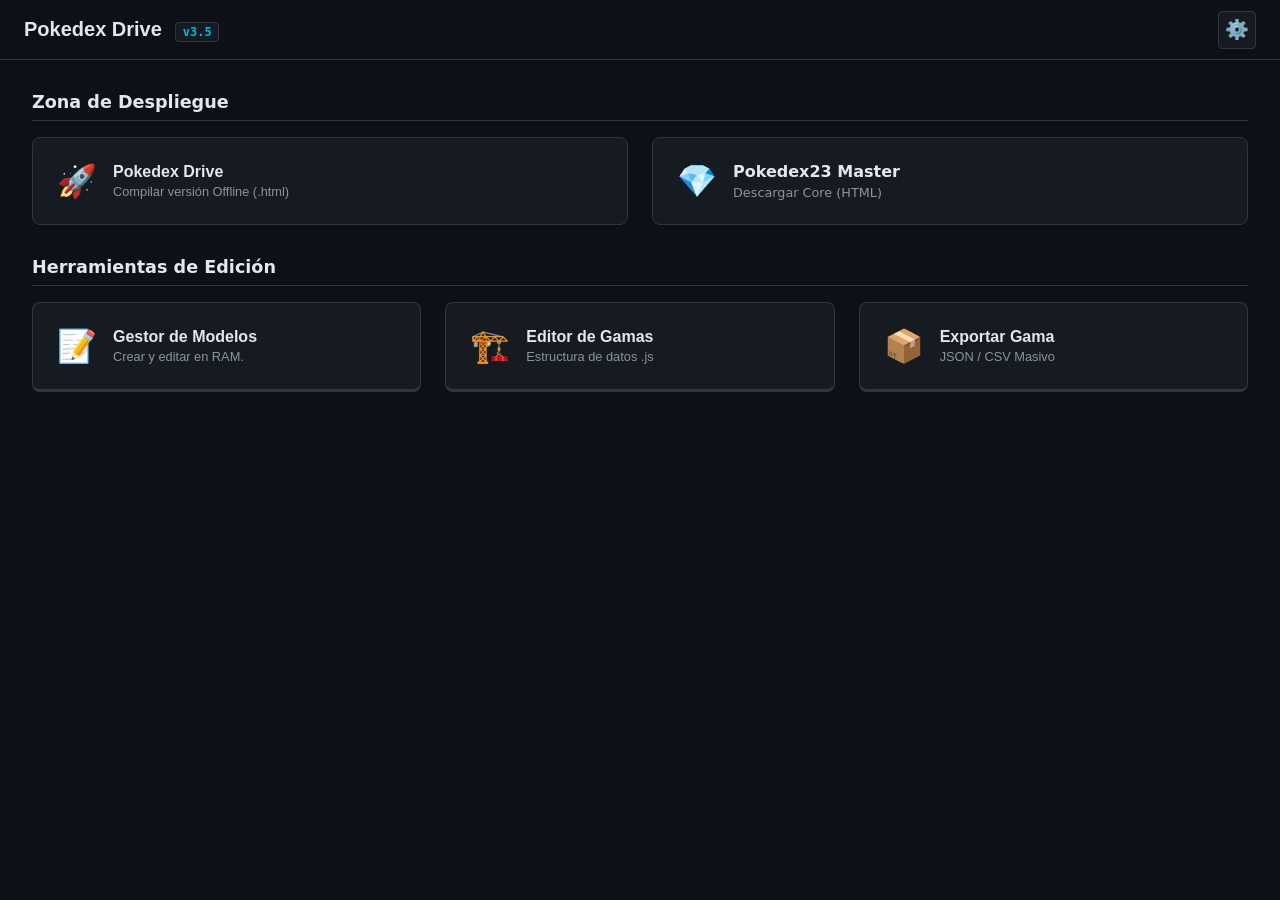
==== admin/index.html @ 0fa021dd "Actualizar index.html" ====
<!DOCTYPE html>
<html lang="es">
<head>
    <meta charset="UTF-8">
    <meta name="viewport" content="width=device-width, initial-scale=1.0">
    <title>Admin - Pokedex Drive</title>

    <link rel="stylesheet" href="admin.css">

    <!-- Bootloader Admin (Adaptado del Main App) -->
    <script>
        // Inicializar DB vacía
        window.APP_DB = { 
            products: [], 
            schemas: {}, 
            registerProduct: function(p) { this.products.push(p); }, 
            registerSchema: function(k, s) { this.schemas[k] = s; } 
        };

        // Carga de Datos (Ajustando ruta relativa ../)
        const basePath = '../'; 
        try {
            const xhr = new XMLHttpRequest();
            xhr.open('GET', basePath + 'db/manifest.json', false); // Síncrono para asegurar carga
            xhr.send(null);
            
            if (xhr.status === 200) {
                const manifest = JSON.parse(xhr.responseText);
                
                // Cargar esquemas (JS scripts)
                manifest.schemas.forEach(path => { 
                    document.write('<script src="' + basePath + path + '"><\/script>'); 
                });

                // Cargar Gamas Bulk (JSON)
                manifest.bulk_gamas.forEach(jsonPath => { 
                    const x = new XMLHttpRequest(); 
                    x.open('GET', basePath + jsonPath, false); 
                    x.send(null); 
                    if (x.status === 200) JSON.parse(x.responseText).forEach(pr => window.APP_DB.registerProduct(pr)); 
                });

                // Cargar Productos Individuales
                Object.values(manifest.products).forEach(productList => { 
                    productList.forEach(jsonPath => { 
                        const x = new XMLHttpRequest(); 
                        x.open('GET', basePath + jsonPath, false); 
                        x.send(null); 
                        if (x.status === 200) window.APP_DB.registerProduct(JSON.parse(x.responseText)); 
                    });
                });
            } else {
                console.warn("Manifest no encontrado. Iniciando en modo vacío.");
            }
        } catch (e) {
            console.error("Error en Bootloader Admin:", e);
        }
    </script>
    <script src="admin.js" defer></script>
</head>

<body>
    <header class="admin-header">
        <div class="header-content">
            <div class="header-left">
                <button id="home-btn" class="app-title-btn">
                    <h1 class="app-title">Pokedex Drive <span class="app-version">v3.5</span></h1>
                </button>
            </div>
            
            <div class="header-right">
                <!-- NUEVOS CONTROLES DIVIDIDOS (Solo visibles en editores) -->
                <div id="editor-controls" style="display: none; gap: 0.5rem; margin-right: 1rem; border-right: 1px solid var(--color-border); padding-right: 1rem;">
                    <button id="btn-save-memory" class="header-icon-btn action-btn-green" title="Guardar en Memoria (RAM)">💾</button>
                    <button id="btn-export-file" class="header-icon-btn action-btn-blue" title="Descargar Archivo JSON">⬇️</button>
                </div>

                <div class="settings-wrapper">
                    <button id="settings-btn" class="header-icon-btn" title="Menú">⚙️</button>
                    <div id="settings-menu" class="settings-dropdown" style="display: none;">
                        <button id="library-menu-toggle" class="settings-dropdown-btn">📚 Biblioteca</button>
                        <button id="theme-btn" class="settings-dropdown-btn">🎨 Tema Random</button>
                        <button id="info-btn" class="settings-dropdown-btn">ℹ️ Info</button>
                        <a href="../index.html" class="settings-dropdown-btn">📖 Ir a Pokedex</a>
                    </div>
                </div>
            </div>
        </div>
    </header>

    <main class="admin-content-area">
        <!-- PANEL GENERAL -->
        <div id="panel-general" class="content-panel active">
            
            <!-- ZONA SUPERIOR: DESPLIEGUE -->
            <div class="deployment-zone">
                <h2 class="futuristic-title">Zona de Despliegue</h2>
                <div class="deployment-grid">
                    <!-- Botón Pokedex Drive (Metaconstructor) -->
                    <button id="drive-builder-trigger" class="nav-card special-card drive-card">
                        <span class="nav-card-icon">🚀</span>
                        <div class="nav-card-text">
                            <h3>Pokedex Drive</h3>
                            <p>Compilar versión Offline (.html)</p>
                        </div>
                    </button>

                    <!-- Botón Descarga Master (Enlace directo) -->
                    <a href="pokedex23_master.html" download class="nav-card special-card master-card text-decoration-none">
                        <span class="nav-card-icon">💎</span>
                        <div class="nav-card-text">
                            <h3>Pokedex23 Master</h3>
                            <p>Descargar Core (HTML)</p>
                        </div>
                    </a>
                </div>
            </div>

            <!-- ZONA INFERIOR: HERRAMIENTAS -->
            <div class="tools-zone" style="margin-top: 2rem;">
                <h2 class="futuristic-title">Herramientas de Edición</h2>
                <div class="nav-card-grid">
                    <button class="nav-card" data-panel="model-hub">
                        <span class="nav-card-icon">📝</span>
                        <div class="nav-card-text">
                            <h3>Gestor de Modelos</h3>
                            <p>Crear y editar en RAM.</p>
                        </div>
                    </button>
                    <button class="nav-card" data-panel="schema-hub">
                        <span class="nav-card-icon">🏗️</span>
                        <div class="nav-card-text">
                            <h3>Editor de Gamas</h3>
                            <p>Estructura de datos .js</p>
                        </div>
                    </button>
                    <button class="nav-card" data-panel="export-gama">
                        <span class="nav-card-icon">📦</span>
                        <div class="nav-card-text">
                            <h3>Exportar Gama</h3>
                            <p>JSON / CSV Masivo</p>
                        </div>
                    </button>
                </div>
            </div>
        </div>

        <!-- PANEL: MODEL HUB (Buscador) -->
        <div id="panel-model-hub" class="content-panel">
            <div class="futuristic-card center-limit">
                <h2 class="futuristic-title">1. Editar Modelo Existente</h2>
                <input type="text" id="search-model" placeholder="Buscar modelo..." class="futuristic-input w-full">
                <div id="model-results-list" class="futuristic-list full-list-visible short-list"></div>
                
                <h2 class="futuristic-title" style="margin-top:2rem;">2. Crear Nuevo (En Memoria)</h2>
                <div class="control-group-box">
                    <div class="mb-4">
                        <label class="futuristic-label">Gama:</label>
                        <select id="create-model-schema-select" class="futuristic-select w-full"><option value="">--</option></select>
                    </div>
                    <div class="mb-4">
                        <label class="futuristic-label">ID Modelo:</label>
                        <input type="text" id="create-model-id" class="futuristic-input w-full">
                    </div>
                    <button id="create-model-btn" class="futuristic-button w-full">Crear en RAM</button>
                </div>
            </div>
        </div>
        
        <!-- PANEL: SCHEMA HUB -->
        <div id="panel-schema-hub" class="content-panel">
            <div class="futuristic-card center-limit">
                <h2 class="futuristic-title">Gamas Disponibles</h2>
                <div id="schema-results-list" class="futuristic-list full-list-visible short-list"></div>
                
                <h2 class="futuristic-title" style="margin-top:2rem;">Nueva Gama</h2>
                <div class="control-group-box">
                    <label class="futuristic-label">Clave (ej: smartphone):</label>
                    <input type="text" id="new-schema-key" class="futuristic-input w-full">
                    <button id="create-schema-btn" class="futuristic-button w-full mt-2">Crear Estructura</button>
                </div>
            </div>
        </div>
        
        <!-- EDITOR DE MODELO (Fullscreen) -->
        <div id="panel-edit-model" class="content-panel">
            <div class="editor-card">
                <div class="editor-header">
                    <h2 id="product-title" class="spec-title">Editor</h2>
                </div>
                <form id="editor-form" class="editor-form-fields">
                    <div class="editor-key-fields">
                        <div class="control-group">
                            <label class="futuristic-label">Model ID (Solo lectura):</label>
                            <input type="text" id="edit-model-id" class="futuristic-input w-full" readonly>
                        </div>
                        <div class="control-group">
                            <label class="futuristic-label">Gama:</label>
                            <input type="text" id="edit-schema-key-display" class="futuristic-input w-full" readonly disabled>
                        </div>
                    </div>
                    <p id="editor-placeholder" class="text-gray-400">Cargando campos...</p>
                    <!-- Aquí se inyectan los inputs dinámicamente -->
                </form>
            </div>
        </div>
        
        <!-- EDITOR DE ESQUEMA (Fullscreen) -->
        <div id="panel-edit-schema" class="content-panel">
            <div class="editor-card">
                <h2 id="schema-title" class="spec-title">Editor de Estructura</h2>
                <div id="schema-editor-form" class="editor-form-fields">
                    <div class="editor-key-fields">
                        <div class="control-group">
                            <label class="futuristic-label">Key:</label>
                            <input type="text" id="edit-schema-key" class="futuristic-input w-full" readonly disabled>
                        </div>
                    </div>
                </div>
                <button id="add-group-btn" class="futuristic-button schema-add-group-btn">+ Nuevo Grupo</button>
            </div>
        </div>
        
        <!-- PANEL: EXPORTACIÓN -->
        <div id="panel-export-gama" class="content-panel">
            <div class="futuristic-card center-limit">
                <h2 class="futuristic-title">Exportación Masiva</h2>
                <div class="gama-export-controls">
                    <div class="control-group flex-grow" style="width:100%;margin-bottom:1rem;">
                        <label class="futuristic-label">Seleccionar Gama:</label>
                        <select id="gama-export-select" class="futuristic-select w-full"><option value="">--</option></select>
                    </div>
                    <div class="export-buttons-container">
                        <button id="export-gama-json-btn" class="futuristic-button">⬇ JSON Completo</button>
                        <button id="export-gama-csv-btn" class="futuristic-button csv-button">📊 CSV Excel</button>
                    </div>
                </div>
                <div id="gama-export-list" class="gama-export-list"></div>
            </div>
        </div>
    </main>

    <!-- MODALES -->

    <!-- Modal Biblioteca -->
    <div id="library-modal" class="modal-container" style="display: none;">
        <div class="info-modal-content futuristic-card library-modal-content">
            <div class="modal-header">
                <h2 class="futuristic-title" style="margin:0;">Biblioteca Virtual (RAM)</h2>
                <button id="library-close-btn" class="modal-close-btn">&times;</button>
            </div>
            <div class="modal-body">
                <div style="margin-bottom: 2rem;">
                    <h3 class="library-section-title">Gamas en Memoria</h3>
                    <p class="library-desc">Datos cargados actualmente. Útil para depurar.</p>
                    <div id="library-gama-list" class="library-list"></div>
                </div>
                <div>
                    <h3 class="library-section-title">Importar CSV</h3>
                    <div class="upload-area">
                        <textarea id="csv-text-input" class="futuristic-textarea-mini" placeholder="Pegar contenido CSV aquí..." rows="1"></textarea>
                        <button id="csv-text-btn" class="upload-btn-label">Procesar Texto</button>
                    </div>
                    <span id="upload-status-text" class="upload-status-text">Formato Admin (;)</span>
                </div>
            </div>
        </div>
    </div>

    <!-- Modal Info -->
    <div id="modal-overlay" class="modal-overlay" style="display: none;"></div>
    <div id="info-modal" class="modal-container" style="display: none;">
        <div class="info-modal-content futuristic-card">
            <div class="modal-header">
                <h2 class="futuristic-title" style="margin:0;">Info</h2>
                <button id="close-info-modal-btn" class="modal-close-btn">✕</button>
            </div>
            <div class="modal-body">
                <pre>
Pokedex Drive Admin v3.5
------------------------
- Nuevo Motor "Drive" integrado.
- Edición directa sobre RAM.
- Generación de archivos JSON individuales.
- Exportación masiva CSV/JSON.
                </pre>
            </div>
        </div>
    </div>

    <!-- Modal Pokedex Drive (Compilador) -->
    <div id="drive-modal" class="modal-container" style="display: none; z-index: 210;">
        <div class="info-modal-content futuristic-card drive-modal-content">
            <div class="modal-header">
                <h2 class="futuristic-title" style="margin:0;">Compilador Pokedex Drive</h2>
                <button id="drive-close-btn" class="modal-close-btn" style="display: none;">&times;</button>
            </div>
            <div class="modal-body drive-body">
                <div class="drive-progress-container">
                    <div class="drive-progress-bar">
                        <div id="drive-progress-fill" class="drive-progress-fill" style="width: 0%;"></div>
                    </div>
                    <span id="drive-percent-text" class="drive-percent">0%</span>
                </div>
                <div id="drive-log-console" class="drive-console"></div>
                <div id="drive-action-area" class="drive-actions" style="display: none;">
                    <p class="success-message">¡Compilación completada!</p>
                    <button id="drive-download-final-btn" class="futuristic-button w-full">Descargar HTML Offline</button>
                </div>
            </div>
        </div>
    </div>

</body>
</html>
---- admin/admin.css ----
/* ==============================================
   Admin Panel Styles v3.5 (Drive Edition)
   ============================================== */

:root {
    --color-bg-dark: #0D1117;
    --color-bg-medium: #161B22;
    --color-border: #30363d;
    --color-border-light: #484f58;
    --color-text-primary: #e2e8f0;
    --color-text-secondary: #8b949e;
    --color-text-dim: #6b7280;
    
    --color-cyan-accent: #06b6d4;
    --color-cyan-glow: rgba(6, 182, 212, 0.25);
    --color-green-accent: #10b981;
    --color-green-glow: rgba(16, 185, 129, 0.25);
    --color-red-accent: #f43f5e;
    --color-purple-accent: #8b5cf6;
    
    --font-sans: 'Inter', system-ui, sans-serif;
    --font-mono: 'ui-monospace', monospace;
    --header-height: 60px;
}

html.light-mode {
    --color-bg-dark: #ffffff;
    --color-bg-medium: #f8f9fa;
    --color-border: #dee2e6;
    --color-text-primary: #212529;
    --color-text-secondary: #495057;
    --color-cyan-accent: #0c8599;
}

body {
    background-color: var(--color-bg-dark);
    color: var(--color-text-secondary);
    font-family: var(--font-sans);
    margin: 0;
    padding-top: var(--header-height);
    transition: background-color 0.3s ease;
}

/* HEADER & NAVIGATION */
.admin-header { position: fixed; top: 0; left: 0; width: 100%; height: var(--header-height); background-color: var(--color-bg-dark); border-bottom: 1px solid var(--color-border); z-index: 100; display: flex; align-items: center; padding: 0 1.5rem; box-sizing: border-box; }
.header-content { width: 100%; max-width: 1400px; margin: 0 auto; display: flex; justify-content: space-between; align-items: center; }
.app-title-btn { background: none; border: none; padding: 0; cursor: pointer; display: flex; align-items: center; }
.app-title { font-size: 1.25rem; font-weight: 700; color: var(--color-text-primary); margin: 0; }
.app-version { font-size: 0.75rem; padding: 0.1rem 0.4rem; color: var(--color-cyan-accent); background: var(--color-bg-medium); border: 1px solid var(--color-border); border-radius: 4px; margin-left: 0.5rem; font-family: var(--font-mono); }
.header-right { display: flex; align-items: center; gap: 1rem; }

/* HEADER BUTTONS */
.header-icon-btn { background: var(--color-bg-medium); border: 1px solid var(--color-border); color: var(--color-text-secondary); border-radius: 4px; width: 38px; height: 38px; display: flex; align-items: center; justify-content: center; cursor: pointer; font-size: 1.2rem; transition: all 0.2s ease; }
.header-icon-btn:hover { border-color: var(--color-cyan-accent); color: var(--color-cyan-accent); box-shadow: 0 0 10px var(--color-cyan-glow); }

.action-btn-green { color: var(--color-green-accent); border-color: rgba(16, 185, 129, 0.3); }
.action-btn-green:hover { background-color: rgba(16, 185, 129, 0.1); border-color: var(--color-green-accent); box-shadow: 0 0 10px var(--color-green-glow); }

.action-btn-blue { color: var(--color-cyan-accent); border-color: rgba(6, 182, 212, 0.3); }
.action-btn-blue:hover { background-color: rgba(6, 182, 212, 0.1); border-color: var(--color-cyan-accent); box-shadow: 0 0 10px var(--color-cyan-glow); }

/* SETTINGS MENU */
.settings-wrapper { position: relative; }
.settings-dropdown { position: absolute; top: calc(100% + 0.75rem); right: 0; width: 200px; background-color: var(--color-bg-medium); border: 1px solid var(--color-border-light); border-radius: 0.5rem; box-shadow: 0 10px 30px rgba(0,0,0,0.5); padding: 0.5rem; z-index: 200; display: none; }
.settings-dropdown-btn { display: flex; align-items: center; gap: 0.5rem; width: 100%; padding: 0.6rem 0.8rem; background: var(--color-bg-dark); border: 1px solid var(--color-border); border-radius: 4px; color: var(--color-text-secondary); font-size: 0.85rem; font-weight: 600; text-decoration: none; text-align: left; cursor: pointer; margin-bottom: 0.25rem; transition: all 0.2s; }
.settings-dropdown-btn:hover { border-color: var(--color-cyan-accent); color: var(--color-cyan-accent); }

/* LAYOUT & PANELS */
.admin-content-area { padding: 2rem; max-width: 1400px; margin: 0 auto; }
.content-panel { display: none; }
.content-panel.active { display: block; animation: fadeIn 0.3s ease; }
@keyframes fadeIn { from { opacity: 0; transform: translateY(10px); } to { opacity: 1; transform: translateY(0); } }

/* DEPLOYMENT ZONE (New) */
.deployment-grid { display: grid; grid-template-columns: repeat(auto-fit, minmax(300px, 1fr)); gap: 1.5rem; margin-bottom: 1rem; }
.drive-card { border-color: var(--color-green-accent); background: linear-gradient(to bottom right, var(--color-bg-medium), rgba(16, 185, 129, 0.05)); }
.drive-card:hover { box-shadow: 0 0 20px rgba(16, 185, 129, 0.15); transform: translateY(-4px); }
.master-card { border-color: var(--color-purple-accent); background: linear-gradient(to bottom right, var(--color-bg-medium), rgba(139, 92, 246, 0.05)); }
.master-card:hover { box-shadow: 0 0 20px rgba(139, 92, 246, 0.15); transform: translateY(-4px); }
.text-decoration-none { text-decoration: none; }

.nav-card-grid { display: grid; grid-template-columns: repeat(auto-fit, minmax(250px, 1fr)); gap: 1.5rem; }
.nav-card { background: var(--color-bg-medium); border: 1px solid var(--color-border); border-bottom: 3px solid var(--color-border); border-radius: 0.5rem; padding: 1.5rem; text-align: left; cursor: pointer; transition: all 0.2s; display: flex; align-items: center; gap: 1rem; }
.nav-card:hover { transform: translateY(-4px); border-color: var(--color-cyan-accent); box-shadow: 0 10px 20px rgba(0,0,0,0.2); }
.nav-card-icon { font-size: 2rem; }
.nav-card-text h3 { margin: 0 0 0.2rem 0; color: var(--color-text-primary); font-size: 1rem; }
.nav-card-text p { margin: 0; color: var(--color-text-secondary); font-size: 0.8rem; }
.nav-card.special-card { border-bottom-width: 1px; }

/* FUTURISTIC UI ELEMENTS */
.futuristic-card { background: var(--color-bg-medium); border: 1px solid var(--color-border); border-left: 3px solid var(--color-cyan-accent); border-radius: 0.5rem; padding: 1.5rem; box-shadow: 0 4px 12px rgba(0,0,0,0.2); }
.center-limit { max-width: 800px; margin: 0 auto; }
.futuristic-title { font-size: 1.1rem; font-weight: 700; color: var(--color-text-primary); margin: 0 0 1rem 0; padding-bottom: 0.5rem; border-bottom: 1px solid var(--color-border); }
.futuristic-input, .futuristic-select, .futuristic-textarea { background: var(--color-bg-dark); border: 1px solid var(--color-border); color: var(--color-text-primary); border-radius: 4px; padding: 0.7rem; font-family: var(--font-mono); font-size: 0.85rem; box-sizing: border-box; width: 100%; transition: all 0.2s; }
.futuristic-input:focus, .futuristic-select:focus { outline: none; border-color: var(--color-cyan-accent); box-shadow: 0 0 0 3px var(--color-cyan-glow); }
.futuristic-button { background: var(--color-cyan-accent); color: #fff; border: 1px solid var(--color-cyan-accent); border-radius: 4px; font-weight: 600; font-size: 0.85rem; padding: 0.6rem 1.2rem; cursor: pointer; transition: all 0.2s; }
.futuristic-button:hover { background: #0891b2; box-shadow: 0 0 15px var(--color-cyan-glow); }
.futuristic-label { display: block; margin-bottom: 0.4rem; color: var(--color-text-secondary); font-size: 0.8rem; font-weight: 600; }

.mt-2 { margin-top: 0.5rem; } .mb-4 { margin-bottom: 1rem; } .mt-4 { margin-top: 1.5rem; } .w-full { width: 100%; }

/* LISTS & EDITOR */
.futuristic-list { background: var(--color-bg-dark); border: 1px solid var(--color-border); border-radius: 4px; }
.full-list-visible { max-height: 300px; overflow-y: auto; }
.list-item { padding: 0.75rem; border-bottom: 1px dashed var(--color-border); cursor: pointer; font-family: var(--font-mono); font-size: 0.85rem; display: flex; justify-content: space-between; }
.list-item:hover { background: var(--color-border); color: var(--color-cyan-accent); }

body.fullscreen-editor-active .admin-content-area { padding: 0; max-width: none; }
body.fullscreen-editor-active .content-panel.active { height: calc(100vh - var(--header-height)); }
body.fullscreen-editor-active .editor-card { height: 100%; border: none; border-radius: 0; display: flex; flex-direction: column; padding: 1rem 2rem; box-sizing: border-box; }
.editor-header { margin-bottom: 1rem; flex-shrink: 0; }
.editor-form-fields { flex-grow: 1; overflow-y: auto; padding-right: 0.5rem; }
.editor-key-fields { display: flex; gap: 1rem; padding: 1rem; background: var(--color-bg-dark); border: 1px solid var(--color-border); border-radius: 4px; margin-bottom: 1.5rem; }
.control-group { flex: 1; }
.form-group-title { background: var(--color-border); color: var(--color-text-primary); padding: 0.5rem 1rem; border-radius: 4px; margin: 1.5rem 0 1rem 0; font-size: 0.9rem; font-family: var(--font-mono); }
.form-row { margin-bottom: 1rem; }

/* MODALS */
.modal-overlay { position: fixed; top: 0; left: 0; width: 100%; height: 100%; background: rgba(0,0,0,0.8); z-index: 200; }
.modal-container { position: fixed; top: 50%; left: 50%; transform: translate(-50%, -50%); z-index: 201; width: 90%; max-width: 600px; }
.info-modal-content { background: var(--color-bg-medium); border-radius: 0.5rem; overflow: hidden; }
.modal-header { display: flex; justify-content: space-between; align-items: center; padding: 1rem; border-bottom: 1px solid var(--color-border); }
.modal-body { padding: 1.5rem; max-height: 60vh; overflow-y: auto; }
.library-list { display: flex; flex-direction: column; background-color: var(--color-bg-dark); border: 1px solid var(--color-border-light); border-radius: 4px; max-height: 250px; overflow-y: auto; }
.gama-toggle-item { padding: 0.6rem 0.8rem; border-bottom: 1px dashed var(--color-border); display: flex; justify-content: space-between; align-items: center; }

/* IMPORT UI */
.upload-area { display: flex; align-items: center; gap: 0.5rem; background-color: var(--color-bg-dark); border: 2px dashed var(--color-border); border-radius: 4px; padding: 0.5rem; }
.upload-btn-label { background: var(--color-bg-medium); border: 1px solid var(--color-border-light); color: var(--color-text-primary); padding: 0.4rem 0.8rem; border-radius: 4px; cursor: pointer; font-size: 0.8rem; }
.futuristic-textarea-mini { height: 32px; resize: none; background: var(--color-bg-medium); border: 1px solid var(--color-border); color: white; border-radius: 4px; flex-grow: 1; padding: 0.4rem; }
.upload-status-text { font-size: 0.8rem; color: var(--color-text-dim); font-family: var(--font-mono); margin-left: auto; }

/* DRIVE PROGRESS */
.drive-progress-container { display: flex; align-items: center; gap: 1rem; }
.drive-progress-bar { flex-grow: 1; height: 12px; background-color: var(--color-bg-dark); border: 1px solid var(--color-border); border-radius: 6px; overflow: hidden; }
.drive-progress-fill { height: 100%; background-color: var(--color-green-accent); width: 0%; transition: width 0.3s ease-out; }
.drive-console { background-color: #000; border: 1px solid var(--color-border); border-radius: 4px; padding: 0.8rem; height: 150px; overflow-y: auto; font-family: var(--font-mono); font-size: 0.75rem; color: var(--color-text-dim); }
.log-line.active { color: var(--color-text-primary); border-left: 2px solid var(--color-cyan-accent); padding-left: 0.5rem; }
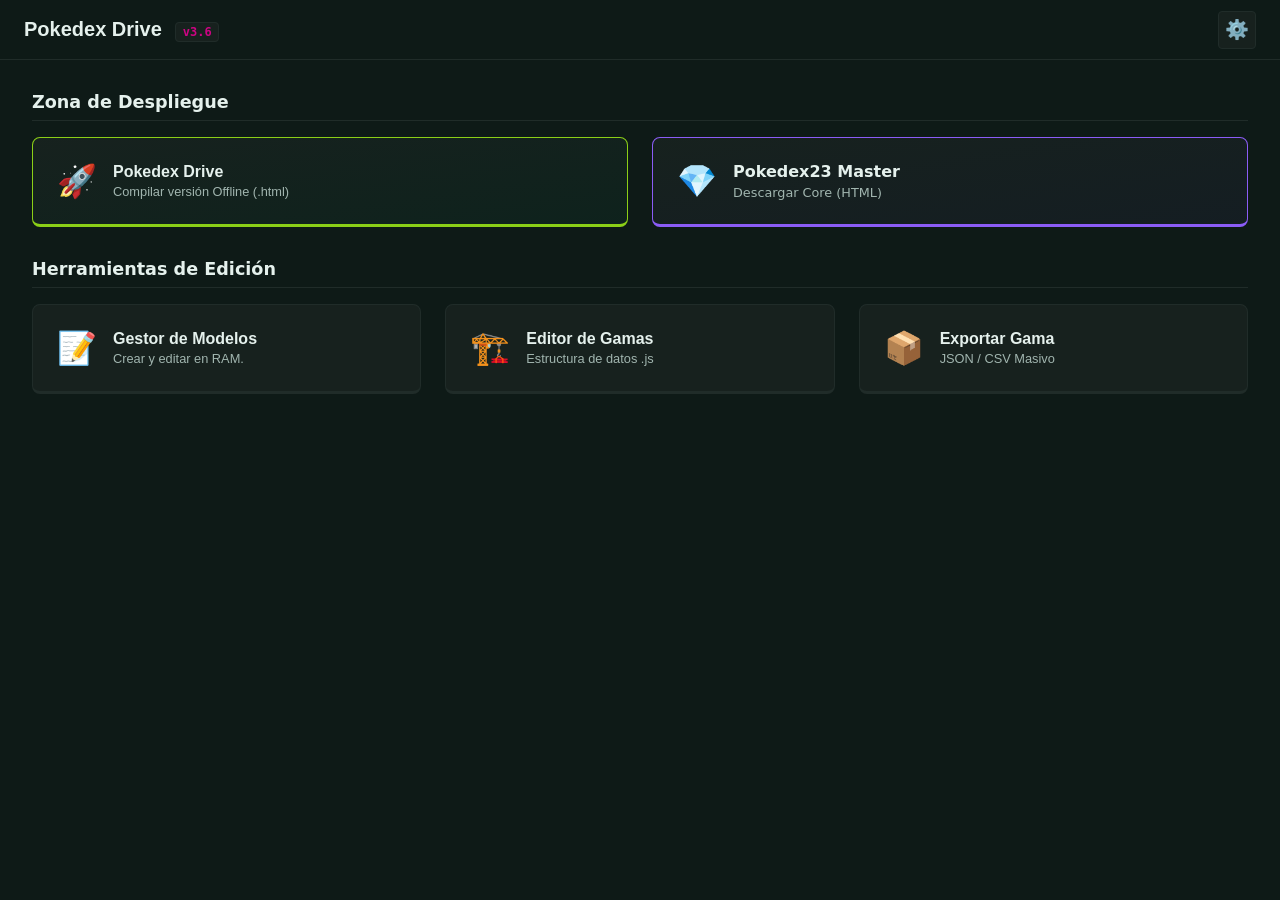
==== commit 70732475: "Actualizar index.html" ====
--- a/admin/index.html
+++ b/admin/index.html
@@ -7,54 +7,34 @@
 
     <link rel="stylesheet" href="admin.css">
 
-    <!-- Bootloader Admin (Adaptado del Main App) -->
+    <!-- Bootloader Admin -->
     <script>
-        // Inicializar DB vacía
         window.APP_DB = { 
             products: [], 
             schemas: {}, 
             registerProduct: function(p) { this.products.push(p); }, 
             registerSchema: function(k, s) { this.schemas[k] = s; } 
         };
-
-        // Carga de Datos (Ajustando ruta relativa ../)
         const basePath = '../'; 
         try {
             const xhr = new XMLHttpRequest();
-            xhr.open('GET', basePath + 'db/manifest.json', false); // Síncrono para asegurar carga
+            xhr.open('GET', basePath + 'db/manifest.json', false);
             xhr.send(null);
-            
             if (xhr.status === 200) {
                 const manifest = JSON.parse(xhr.responseText);
-                
-                // Cargar esquemas (JS scripts)
-                manifest.schemas.forEach(path => { 
-                    document.write('<script src="' + basePath + path + '"><\/script>'); 
-                });
-
-                // Cargar Gamas Bulk (JSON)
+                manifest.schemas.forEach(path => { document.write('<script src="' + basePath + path + '"><\/script>'); });
                 manifest.bulk_gamas.forEach(jsonPath => { 
-                    const x = new XMLHttpRequest(); 
-                    x.open('GET', basePath + jsonPath, false); 
-                    x.send(null); 
+                    const x = new XMLHttpRequest(); x.open('GET', basePath + jsonPath, false); x.send(null); 
                     if (x.status === 200) JSON.parse(x.responseText).forEach(pr => window.APP_DB.registerProduct(pr)); 
                 });
-
-                // Cargar Productos Individuales
                 Object.values(manifest.products).forEach(productList => { 
                     productList.forEach(jsonPath => { 
-                        const x = new XMLHttpRequest(); 
-                        x.open('GET', basePath + jsonPath, false); 
-                        x.send(null); 
+                        const x = new XMLHttpRequest(); x.open('GET', basePath + jsonPath, false); x.send(null); 
                         if (x.status === 200) window.APP_DB.registerProduct(JSON.parse(x.responseText)); 
                     });
                 });
-            } else {
-                console.warn("Manifest no encontrado. Iniciando en modo vacío.");
             }
-        } catch (e) {
-            console.error("Error en Bootloader Admin:", e);
-        }
+        } catch (e) { console.warn("Modo offline o error carga DB."); }
     </script>
     <script src="admin.js" defer></script>
 </head>
@@ -64,12 +44,11 @@
         <div class="header-content">
             <div class="header-left">
                 <button id="home-btn" class="app-title-btn">
-                    <h1 class="app-title">Pokedex Drive <span class="app-version">v3.5</span></h1>
+                    <h1 class="app-title">Pokedex Drive <span class="app-version">v3.6</span></h1>
                 </button>
             </div>
             
             <div class="header-right">
-                <!-- NUEVOS CONTROLES DIVIDIDOS (Solo visibles en editores) -->
                 <div id="editor-controls" style="display: none; gap: 0.5rem; margin-right: 1rem; border-right: 1px solid var(--color-border); padding-right: 1rem;">
                     <button id="btn-save-memory" class="header-icon-btn action-btn-green" title="Guardar en Memoria (RAM)">💾</button>
                     <button id="btn-export-file" class="header-icon-btn action-btn-blue" title="Descargar Archivo JSON">⬇️</button>
@@ -91,12 +70,10 @@
     <main class="admin-content-area">
         <!-- PANEL GENERAL -->
         <div id="panel-general" class="content-panel active">
-            
-            <!-- ZONA SUPERIOR: DESPLIEGUE -->
+            <!-- ZONA DE DESPLIEGUE -->
             <div class="deployment-zone">
                 <h2 class="futuristic-title">Zona de Despliegue</h2>
                 <div class="deployment-grid">
-                    <!-- Botón Pokedex Drive (Metaconstructor) -->
                     <button id="drive-builder-trigger" class="nav-card special-card drive-card">
                         <span class="nav-card-icon">🚀</span>
                         <div class="nav-card-text">
@@ -104,8 +81,6 @@
                             <p>Compilar versión Offline (.html)</p>
                         </div>
                     </button>
-
-                    <!-- Botón Descarga Master (Enlace directo) -->
                     <a href="pokedex23_master.html" download class="nav-card special-card master-card text-decoration-none">
                         <span class="nav-card-icon">💎</span>
                         <div class="nav-card-text">
@@ -116,7 +91,7 @@
                 </div>
             </div>
 
-            <!-- ZONA INFERIOR: HERRAMIENTAS -->
+            <!-- HERRAMIENTAS -->
             <div class="tools-zone" style="margin-top: 2rem;">
                 <h2 class="futuristic-title">Herramientas de Edición</h2>
                 <div class="nav-card-grid">
@@ -145,23 +120,17 @@
             </div>
         </div>
 
-        <!-- PANEL: MODEL HUB (Buscador) -->
+        <!-- PANEL: MODEL HUB -->
         <div id="panel-model-hub" class="content-panel">
             <div class="futuristic-card center-limit">
-                <h2 class="futuristic-title">1. Editar Modelo Existente</h2>
+                <h2 class="futuristic-title">1. Editar Modelo</h2>
                 <input type="text" id="search-model" placeholder="Buscar modelo..." class="futuristic-input w-full">
                 <div id="model-results-list" class="futuristic-list full-list-visible short-list"></div>
                 
-                <h2 class="futuristic-title" style="margin-top:2rem;">2. Crear Nuevo (En Memoria)</h2>
+                <h2 class="futuristic-title" style="margin-top:2rem;">2. Crear Nuevo</h2>
                 <div class="control-group-box">
-                    <div class="mb-4">
-                        <label class="futuristic-label">Gama:</label>
-                        <select id="create-model-schema-select" class="futuristic-select w-full"><option value="">--</option></select>
-                    </div>
-                    <div class="mb-4">
-                        <label class="futuristic-label">ID Modelo:</label>
-                        <input type="text" id="create-model-id" class="futuristic-input w-full">
-                    </div>
+                    <div class="mb-4"><label class="futuristic-label">Gama:</label><select id="create-model-schema-select" class="futuristic-select w-full"><option value="">--</option></select></div>
+                    <div class="mb-4"><label class="futuristic-label">ID Modelo:</label><input type="text" id="create-model-id" class="futuristic-input w-full"></div>
                     <button id="create-model-btn" class="futuristic-button w-full">Crear en RAM</button>
                 </div>
             </div>
@@ -172,7 +141,6 @@
             <div class="futuristic-card center-limit">
                 <h2 class="futuristic-title">Gamas Disponibles</h2>
                 <div id="schema-results-list" class="futuristic-list full-list-visible short-list"></div>
-                
                 <h2 class="futuristic-title" style="margin-top:2rem;">Nueva Gama</h2>
                 <div class="control-group-box">
                     <label class="futuristic-label">Clave (ej: smartphone):</label>
@@ -182,46 +150,34 @@
             </div>
         </div>
         
-        <!-- EDITOR DE MODELO (Fullscreen) -->
+        <!-- EDITOR MODELO -->
         <div id="panel-edit-model" class="content-panel">
             <div class="editor-card">
-                <div class="editor-header">
-                    <h2 id="product-title" class="spec-title">Editor</h2>
-                </div>
+                <div class="editor-header"><h2 id="product-title" class="spec-title">Editor</h2></div>
                 <form id="editor-form" class="editor-form-fields">
                     <div class="editor-key-fields">
-                        <div class="control-group">
-                            <label class="futuristic-label">Model ID (Solo lectura):</label>
-                            <input type="text" id="edit-model-id" class="futuristic-input w-full" readonly>
-                        </div>
-                        <div class="control-group">
-                            <label class="futuristic-label">Gama:</label>
-                            <input type="text" id="edit-schema-key-display" class="futuristic-input w-full" readonly disabled>
-                        </div>
+                        <div class="control-group"><label class="futuristic-label">ID:</label><input type="text" id="edit-model-id" class="futuristic-input w-full" readonly></div>
+                        <div class="control-group"><label class="futuristic-label">Gama:</label><input type="text" id="edit-schema-key-display" class="futuristic-input w-full" readonly disabled></div>
                     </div>
                     <p id="editor-placeholder" class="text-gray-400">Cargando campos...</p>
-                    <!-- Aquí se inyectan los inputs dinámicamente -->
                 </form>
             </div>
         </div>
         
-        <!-- EDITOR DE ESQUEMA (Fullscreen) -->
+        <!-- EDITOR ESQUEMA -->
         <div id="panel-edit-schema" class="content-panel">
             <div class="editor-card">
-                <h2 id="schema-title" class="spec-title">Editor de Estructura</h2>
+                <h2 id="schema-title" class="spec-title">Editor Estructura</h2>
                 <div id="schema-editor-form" class="editor-form-fields">
                     <div class="editor-key-fields">
-                        <div class="control-group">
-                            <label class="futuristic-label">Key:</label>
-                            <input type="text" id="edit-schema-key" class="futuristic-input w-full" readonly disabled>
-                        </div>
-                    </div>
-                </div>
-                <button id="add-group-btn" class="futuristic-button schema-add-group-btn">+ Nuevo Grupo</button>
-            </div>
-        </div>
-        
-        <!-- PANEL: EXPORTACIÓN -->
+                        <div class="control-group"><label class="futuristic-label">Key:</label><input type="text" id="edit-schema-key" class="futuristic-input w-full" readonly disabled></div>
+                    </div>
+                </div>
+                <button id="add-group-btn" class="futuristic-button schema-add-group-btn">+ Grupo</button>
+            </div>
+        </div>
+        
+        <!-- PANEL EXPORTAR -->
         <div id="panel-export-gama" class="content-panel">
             <div class="futuristic-card center-limit">
                 <h2 class="futuristic-title">Exportación Masiva</h2>
@@ -231,8 +187,8 @@
                         <select id="gama-export-select" class="futuristic-select w-full"><option value="">--</option></select>
                     </div>
                     <div class="export-buttons-container">
-                        <button id="export-gama-json-btn" class="futuristic-button">⬇ JSON Completo</button>
-                        <button id="export-gama-csv-btn" class="futuristic-button csv-button">📊 CSV Excel</button>
+                        <button id="export-gama-json-btn" class="futuristic-button">⬇ JSON</button>
+                        <button id="export-gama-csv-btn" class="futuristic-button csv-button">📊 CSV</button>
                     </div>
                 </div>
                 <div id="gama-export-list" class="gama-export-list"></div>
@@ -240,26 +196,26 @@
         </div>
     </main>
 
-    <!-- MODALES -->
-
-    <!-- Modal Biblioteca -->
+    <!-- Modal Biblioteca "Compacta" (Restaurada) -->
     <div id="library-modal" class="modal-container" style="display: none;">
         <div class="info-modal-content futuristic-card library-modal-content">
-            <div class="modal-header">
-                <h2 class="futuristic-title" style="margin:0;">Biblioteca Virtual (RAM)</h2>
+            <div class="modal-header compact-header">
+                <h2 class="futuristic-title" style="margin:0; font-size: 1.1rem;">Biblioteca Virtual (RAM)</h2>
                 <button id="library-close-btn" class="modal-close-btn">&times;</button>
             </div>
-            <div class="modal-body">
-                <div style="margin-bottom: 2rem;">
-                    <h3 class="library-section-title">Gamas en Memoria</h3>
-                    <p class="library-desc">Datos cargados actualmente. Útil para depurar.</p>
+            <div class="modal-body compact-body">
+                <div class="library-section">
+                    <div class="lib-sec-header">
+                        <h3 class="futuristic-label" style="margin:0; font-size: 0.9rem;">Gamas Cargadas</h3>
+                    </div>
+                    <!-- Lista con Checkboxes y botones de descarga -->
                     <div id="library-gama-list" class="library-list"></div>
                 </div>
-                <div>
-                    <h3 class="library-section-title">Importar CSV</h3>
+                <div class="library-section" style="border-top: 1px dashed var(--color-border); padding-top: 1rem; margin-top: 1rem;">
+                    <h3 class="futuristic-label" style="margin-bottom: 0.5rem;">Importar Datos</h3>
                     <div class="upload-area">
-                        <textarea id="csv-text-input" class="futuristic-textarea-mini" placeholder="Pegar contenido CSV aquí..." rows="1"></textarea>
-                        <button id="csv-text-btn" class="upload-btn-label">Procesar Texto</button>
+                        <textarea id="csv-text-input" class="futuristic-textarea-mini" placeholder="Pegar CSV..." rows="1"></textarea>
+                        <button id="csv-text-btn" class="upload-btn-label">Procesar</button>
                     </div>
                     <span id="upload-status-text" class="upload-status-text">Formato Admin (;)</span>
                 </div>
@@ -267,7 +223,7 @@
         </div>
     </div>
 
-    <!-- Modal Info -->
+    <!-- Modal Info (Texto ajustado) -->
     <div id="modal-overlay" class="modal-overlay" style="display: none;"></div>
     <div id="info-modal" class="modal-container" style="display: none;">
         <div class="info-modal-content futuristic-card">
@@ -275,31 +231,33 @@
                 <h2 class="futuristic-title" style="margin:0;">Info</h2>
                 <button id="close-info-modal-btn" class="modal-close-btn">✕</button>
             </div>
-            <div class="modal-body">
-                <pre>
-Pokedex Drive Admin v3.5
+            <!-- Aplicado estilo de wrap en CSS -->
+            <div class="modal-body text-wrap-enabled">
+<pre style="white-space: pre-wrap; word-break: break-word;">
+Pokedex Drive Admin v3.6
 ------------------------
-- Nuevo Motor "Drive" integrado.
-- Edición directa sobre RAM.
-- Generación de archivos JSON individuales.
-- Exportación masiva CSV/JSON.
-                </pre>
+Sistema de gestión de inventario técnico.
+Las modificaciones realizadas aquí afectan a la memoria RAM del navegador. Para persistir los cambios, utilice los botones de exportación o el compilador Pokedex Drive.
+
+[Novedades]
+- Exportación CSV desbloqueada.
+- Biblioteca compacta restaurada.
+- Ajuste de texto en modales.
+</pre>
             </div>
         </div>
     </div>
 
-    <!-- Modal Pokedex Drive (Compilador) -->
+    <!-- Modal Drive -->
     <div id="drive-modal" class="modal-container" style="display: none; z-index: 210;">
         <div class="info-modal-content futuristic-card drive-modal-content">
             <div class="modal-header">
-                <h2 class="futuristic-title" style="margin:0;">Compilador Pokedex Drive</h2>
+                <h2 class="futuristic-title" style="margin:0;">Compilador Drive</h2>
                 <button id="drive-close-btn" class="modal-close-btn" style="display: none;">&times;</button>
             </div>
             <div class="modal-body drive-body">
                 <div class="drive-progress-container">
-                    <div class="drive-progress-bar">
-                        <div id="drive-progress-fill" class="drive-progress-fill" style="width: 0%;"></div>
-                    </div>
+                    <div class="drive-progress-bar"><div id="drive-progress-fill" class="drive-progress-fill" style="width: 0%;"></div></div>
                     <span id="drive-percent-text" class="drive-percent">0%</span>
                 </div>
                 <div id="drive-log-console" class="drive-console"></div>
--- a/admin/admin.css
+++ b/admin/admin.css
@@ -1,5 +1,5 @@
 /* ==============================================
-   Admin Panel Styles v3.5 (Drive Edition)
+   Admin Panel Styles v3.6
    ============================================== */
 
 :root {
@@ -15,8 +15,8 @@
     --color-cyan-glow: rgba(6, 182, 212, 0.25);
     --color-green-accent: #10b981;
     --color-green-glow: rgba(16, 185, 129, 0.25);
+    --color-purple-accent: #8b5cf6;
     --color-red-accent: #f43f5e;
-    --color-purple-accent: #8b5cf6;
     
     --font-sans: 'Inter', system-ui, sans-serif;
     --font-mono: 'ui-monospace', monospace;
@@ -41,53 +41,44 @@
     transition: background-color 0.3s ease;
 }
 
-/* HEADER & NAVIGATION */
+/* HEADER */
 .admin-header { position: fixed; top: 0; left: 0; width: 100%; height: var(--header-height); background-color: var(--color-bg-dark); border-bottom: 1px solid var(--color-border); z-index: 100; display: flex; align-items: center; padding: 0 1.5rem; box-sizing: border-box; }
 .header-content { width: 100%; max-width: 1400px; margin: 0 auto; display: flex; justify-content: space-between; align-items: center; }
 .app-title-btn { background: none; border: none; padding: 0; cursor: pointer; display: flex; align-items: center; }
 .app-title { font-size: 1.25rem; font-weight: 700; color: var(--color-text-primary); margin: 0; }
 .app-version { font-size: 0.75rem; padding: 0.1rem 0.4rem; color: var(--color-cyan-accent); background: var(--color-bg-medium); border: 1px solid var(--color-border); border-radius: 4px; margin-left: 0.5rem; font-family: var(--font-mono); }
-.header-right { display: flex; align-items: center; gap: 1rem; }
-
-/* HEADER BUTTONS */
+.header-right { display: flex; align-items: center; gap: 0.5rem; }
 .header-icon-btn { background: var(--color-bg-medium); border: 1px solid var(--color-border); color: var(--color-text-secondary); border-radius: 4px; width: 38px; height: 38px; display: flex; align-items: center; justify-content: center; cursor: pointer; font-size: 1.2rem; transition: all 0.2s ease; }
 .header-icon-btn:hover { border-color: var(--color-cyan-accent); color: var(--color-cyan-accent); box-shadow: 0 0 10px var(--color-cyan-glow); }
 
 .action-btn-green { color: var(--color-green-accent); border-color: rgba(16, 185, 129, 0.3); }
 .action-btn-green:hover { background-color: rgba(16, 185, 129, 0.1); border-color: var(--color-green-accent); box-shadow: 0 0 10px var(--color-green-glow); }
-
 .action-btn-blue { color: var(--color-cyan-accent); border-color: rgba(6, 182, 212, 0.3); }
 .action-btn-blue:hover { background-color: rgba(6, 182, 212, 0.1); border-color: var(--color-cyan-accent); box-shadow: 0 0 10px var(--color-cyan-glow); }
 
 /* SETTINGS MENU */
 .settings-wrapper { position: relative; }
 .settings-dropdown { position: absolute; top: calc(100% + 0.75rem); right: 0; width: 200px; background-color: var(--color-bg-medium); border: 1px solid var(--color-border-light); border-radius: 0.5rem; box-shadow: 0 10px 30px rgba(0,0,0,0.5); padding: 0.5rem; z-index: 200; display: none; }
-.settings-dropdown-btn { display: flex; align-items: center; gap: 0.5rem; width: 100%; padding: 0.6rem 0.8rem; background: var(--color-bg-dark); border: 1px solid var(--color-border); border-radius: 4px; color: var(--color-text-secondary); font-size: 0.85rem; font-weight: 600; text-decoration: none; text-align: left; cursor: pointer; margin-bottom: 0.25rem; transition: all 0.2s; }
+.settings-dropdown-btn { display: flex; align-items: center; gap: 0.5rem; width: 100%; padding: 0.6rem 0.8rem; background: var(--color-bg-dark); border: 1px solid var(--color-border); border-radius: 4px; color: var(--color-text-secondary); font-size: 0.85rem; font-weight: 600; text-decoration: none; text-align: left; cursor: pointer; margin-bottom: 0.25rem; transition: all 0.2s; box-sizing: border-box; }
 .settings-dropdown-btn:hover { border-color: var(--color-cyan-accent); color: var(--color-cyan-accent); }
 
-/* LAYOUT & PANELS */
+/* PANELS & CARDS */
 .admin-content-area { padding: 2rem; max-width: 1400px; margin: 0 auto; }
 .content-panel { display: none; }
 .content-panel.active { display: block; animation: fadeIn 0.3s ease; }
 @keyframes fadeIn { from { opacity: 0; transform: translateY(10px); } to { opacity: 1; transform: translateY(0); } }
 
-/* DEPLOYMENT ZONE (New) */
 .deployment-grid { display: grid; grid-template-columns: repeat(auto-fit, minmax(300px, 1fr)); gap: 1.5rem; margin-bottom: 1rem; }
-.drive-card { border-color: var(--color-green-accent); background: linear-gradient(to bottom right, var(--color-bg-medium), rgba(16, 185, 129, 0.05)); }
-.drive-card:hover { box-shadow: 0 0 20px rgba(16, 185, 129, 0.15); transform: translateY(-4px); }
-.master-card { border-color: var(--color-purple-accent); background: linear-gradient(to bottom right, var(--color-bg-medium), rgba(139, 92, 246, 0.05)); }
-.master-card:hover { box-shadow: 0 0 20px rgba(139, 92, 246, 0.15); transform: translateY(-4px); }
-.text-decoration-none { text-decoration: none; }
-
-.nav-card-grid { display: grid; grid-template-columns: repeat(auto-fit, minmax(250px, 1fr)); gap: 1.5rem; }
 .nav-card { background: var(--color-bg-medium); border: 1px solid var(--color-border); border-bottom: 3px solid var(--color-border); border-radius: 0.5rem; padding: 1.5rem; text-align: left; cursor: pointer; transition: all 0.2s; display: flex; align-items: center; gap: 1rem; }
 .nav-card:hover { transform: translateY(-4px); border-color: var(--color-cyan-accent); box-shadow: 0 10px 20px rgba(0,0,0,0.2); }
 .nav-card-icon { font-size: 2rem; }
 .nav-card-text h3 { margin: 0 0 0.2rem 0; color: var(--color-text-primary); font-size: 1rem; }
 .nav-card-text p { margin: 0; color: var(--color-text-secondary); font-size: 0.8rem; }
-.nav-card.special-card { border-bottom-width: 1px; }
+.drive-card { border-color: var(--color-green-accent); background: linear-gradient(to bottom right, var(--color-bg-medium), rgba(16, 185, 129, 0.05)); }
+.master-card { border-color: var(--color-purple-accent); background: linear-gradient(to bottom right, var(--color-bg-medium), rgba(139, 92, 246, 0.05)); }
+.text-decoration-none { text-decoration: none; }
+.nav-card-grid { display: grid; grid-template-columns: repeat(auto-fit, minmax(250px, 1fr)); gap: 1.5rem; }
 
-/* FUTURISTIC UI ELEMENTS */
 .futuristic-card { background: var(--color-bg-medium); border: 1px solid var(--color-border); border-left: 3px solid var(--color-cyan-accent); border-radius: 0.5rem; padding: 1.5rem; box-shadow: 0 4px 12px rgba(0,0,0,0.2); }
 .center-limit { max-width: 800px; margin: 0 auto; }
 .futuristic-title { font-size: 1.1rem; font-weight: 700; color: var(--color-text-primary); margin: 0 0 1rem 0; padding-bottom: 0.5rem; border-bottom: 1px solid var(--color-border); }
@@ -96,15 +87,9 @@
 .futuristic-button { background: var(--color-cyan-accent); color: #fff; border: 1px solid var(--color-cyan-accent); border-radius: 4px; font-weight: 600; font-size: 0.85rem; padding: 0.6rem 1.2rem; cursor: pointer; transition: all 0.2s; }
 .futuristic-button:hover { background: #0891b2; box-shadow: 0 0 15px var(--color-cyan-glow); }
 .futuristic-label { display: block; margin-bottom: 0.4rem; color: var(--color-text-secondary); font-size: 0.8rem; font-weight: 600; }
+.mb-4 { margin-bottom: 1rem; } .mt-2 { margin-top: 0.5rem; } .w-full { width: 100%; }
 
-.mt-2 { margin-top: 0.5rem; } .mb-4 { margin-bottom: 1rem; } .mt-4 { margin-top: 1.5rem; } .w-full { width: 100%; }
-
-/* LISTS & EDITOR */
-.futuristic-list { background: var(--color-bg-dark); border: 1px solid var(--color-border); border-radius: 4px; }
-.full-list-visible { max-height: 300px; overflow-y: auto; }
-.list-item { padding: 0.75rem; border-bottom: 1px dashed var(--color-border); cursor: pointer; font-family: var(--font-mono); font-size: 0.85rem; display: flex; justify-content: space-between; }
-.list-item:hover { background: var(--color-border); color: var(--color-cyan-accent); }
-
+/* FULLSCREEN EDITOR */
 body.fullscreen-editor-active .admin-content-area { padding: 0; max-width: none; }
 body.fullscreen-editor-active .content-panel.active { height: calc(100vh - var(--header-height)); }
 body.fullscreen-editor-active .editor-card { height: 100%; border: none; border-radius: 0; display: flex; flex-direction: column; padding: 1rem 2rem; box-sizing: border-box; }
@@ -114,25 +99,58 @@
 .control-group { flex: 1; }
 .form-group-title { background: var(--color-border); color: var(--color-text-primary); padding: 0.5rem 1rem; border-radius: 4px; margin: 1.5rem 0 1rem 0; font-size: 0.9rem; font-family: var(--font-mono); }
 .form-row { margin-bottom: 1rem; }
+.futuristic-textarea { height: auto; min-height: 38px; resize: vertical; }
+.schema-group-box { background: var(--color-bg-dark); border: 1px solid var(--color-border); padding: 1rem; margin-bottom: 1rem; border-radius: 4px; }
+.schema-action-btn { background: none; border: 1px solid; padding: 0.2rem 0.5rem; border-radius: 4px; cursor: pointer; font-size: 0.75rem; font-weight: bold; margin-left: 0.5rem; }
+.schema-remove-btn { color: var(--color-red-accent); border-color: var(--color-red-accent); }
+.schema-attr-row { display: flex; gap: 0.5rem; margin-bottom: 0.5rem; align-items: center; }
 
 /* MODALS */
 .modal-overlay { position: fixed; top: 0; left: 0; width: 100%; height: 100%; background: rgba(0,0,0,0.8); z-index: 200; }
 .modal-container { position: fixed; top: 50%; left: 50%; transform: translate(-50%, -50%); z-index: 201; width: 90%; max-width: 600px; }
 .info-modal-content { background: var(--color-bg-medium); border-radius: 0.5rem; overflow: hidden; }
 .modal-header { display: flex; justify-content: space-between; align-items: center; padding: 1rem; border-bottom: 1px solid var(--color-border); }
-.modal-body { padding: 1.5rem; max-height: 60vh; overflow-y: auto; }
+.modal-body { padding: 1.5rem; max-height: 60vh; overflow-y: auto; color: var(--color-text-secondary); font-family: var(--font-sans); }
+
+/* WRAP FIX FOR INFO MODAL */
+.text-wrap-enabled pre { white-space: pre-wrap !important; word-wrap: break-word !important; overflow-x: hidden; font-family: var(--font-mono); font-size: 0.85rem; }
+
+/* COMPACT LIBRARY MODAL STYLES (Restored) */
+.library-modal-content { max-width: 450px; }
+.compact-body { padding: 0.75rem 1rem; }
+.compact-header { padding: 0.5rem 1rem; }
+.library-section { margin: 0; }
+.lib-sec-header { display: flex; justify-content: space-between; align-items: baseline; margin-bottom: 0.5rem; }
 .library-list { display: flex; flex-direction: column; background-color: var(--color-bg-dark); border: 1px solid var(--color-border-light); border-radius: 4px; max-height: 250px; overflow-y: auto; }
-.gama-toggle-item { padding: 0.6rem 0.8rem; border-bottom: 1px dashed var(--color-border); display: flex; justify-content: space-between; align-items: center; }
 
-/* IMPORT UI */
-.upload-area { display: flex; align-items: center; gap: 0.5rem; background-color: var(--color-bg-dark); border: 2px dashed var(--color-border); border-radius: 4px; padding: 0.5rem; }
-.upload-btn-label { background: var(--color-bg-medium); border: 1px solid var(--color-border-light); color: var(--color-text-primary); padding: 0.4rem 0.8rem; border-radius: 4px; cursor: pointer; font-size: 0.8rem; }
-.futuristic-textarea-mini { height: 32px; resize: none; background: var(--color-bg-medium); border: 1px solid var(--color-border); color: white; border-radius: 4px; flex-grow: 1; padding: 0.4rem; }
-.upload-status-text { font-size: 0.8rem; color: var(--color-text-dim); font-family: var(--font-mono); margin-left: auto; }
+.gama-toggle-item { display: flex; align-items: center; justify-content: space-between; padding: 0.35rem 0.6rem; border-bottom: 1px dashed var(--color-border); transition: background-color 0.2s; }
+.gama-toggle-item:hover { background-color: var(--color-border); }
+.gama-toggle-item:last-child { border-bottom: none; }
 
-/* DRIVE PROGRESS */
+.gama-toggle-label { display: flex; align-items: center; gap: 0.5rem; cursor: pointer; flex-grow: 1; overflow: hidden; }
+.gama-checkbox { accent-color: var(--color-cyan-accent); width: 14px; height: 14px; cursor: pointer; }
+.gama-name { font-weight: 600; font-family: var(--font-mono); color: var(--color-text-primary); font-size: 0.85rem; white-space: nowrap; overflow: hidden; text-overflow: ellipsis; }
+
+/* Library Right Actions (Download + Status) */
+.gama-actions-right { display: flex; align-items: center; gap: 0.5rem; flex-shrink: 0; }
+.gama-status { font-size: 0.65rem; font-weight: bold; text-transform: uppercase; color: var(--color-text-dim); min-width: 40px; text-align: right; }
+.gama-download-btn { background: none; border: 1px solid var(--color-border); color: var(--color-text-secondary); border-radius: 4px; padding: 0.1rem 0.4rem; font-size: 0.7rem; cursor: pointer; transition: all 0.2s; line-height: 1.2; }
+.gama-download-btn:hover { border-color: var(--color-cyan-accent); color: var(--color-cyan-accent); background-color: rgba(6, 182, 212, 0.1); }
+
+/* Import Area in Library */
+.upload-area { display: flex; align-items: center; gap: 0.5rem; background-color: var(--color-bg-dark); border: 1px solid var(--color-border); border-radius: 4px; padding: 0.5rem; }
+.futuristic-textarea-mini { height: 32px; resize: none; background: var(--color-bg-medium); border: 1px solid var(--color-border); color: white; border-radius: 4px; flex-grow: 1; padding: 0.4rem; font-family: var(--font-mono); }
+.upload-btn-label { background: var(--color-bg-medium); border: 1px solid var(--color-border); color: var(--color-text-primary); padding: 0 1rem; height: 32px; border-radius: 4px; cursor: pointer; font-size: 0.75rem; font-weight: bold; }
+.upload-status-text { font-size: 0.7rem; color: var(--color-text-dim); font-family: var(--font-mono); display: block; margin-top: 0.25rem; text-align: right; }
+
+/* LISTS (Generic) */
+.futuristic-list { background: var(--color-bg-dark); border: 1px solid var(--color-border); border-radius: 4px; }
+.list-item { padding: 0.75rem; border-bottom: 1px dashed var(--color-border); cursor: pointer; font-family: var(--font-mono); font-size: 0.85rem; }
+.list-item:hover { background: var(--color-border); color: var(--color-cyan-accent); }
+
+/* DRIVE BUILDER */
 .drive-progress-container { display: flex; align-items: center; gap: 1rem; }
 .drive-progress-bar { flex-grow: 1; height: 12px; background-color: var(--color-bg-dark); border: 1px solid var(--color-border); border-radius: 6px; overflow: hidden; }
 .drive-progress-fill { height: 100%; background-color: var(--color-green-accent); width: 0%; transition: width 0.3s ease-out; }
-.drive-console { background-color: #000; border: 1px solid var(--color-border); border-radius: 4px; padding: 0.8rem; height: 150px; overflow-y: auto; font-family: var(--font-mono); font-size: 0.75rem; color: var(--color-text-dim); }
-.log-line.active { color: var(--color-text-primary); border-left: 2px solid var(--color-cyan-accent); padding-left: 0.5rem; }+.drive-console { background-color: #000; border: 1px solid var(--color-border); border-radius: 4px; padding: 0.8rem; height: 150px; overflow-y: auto; font-family: var(--font-mono); font-size: 0.75rem; color: var(--color-text-dim); margin-top: 1rem; }
+.log-line { margin-bottom: 2px; }
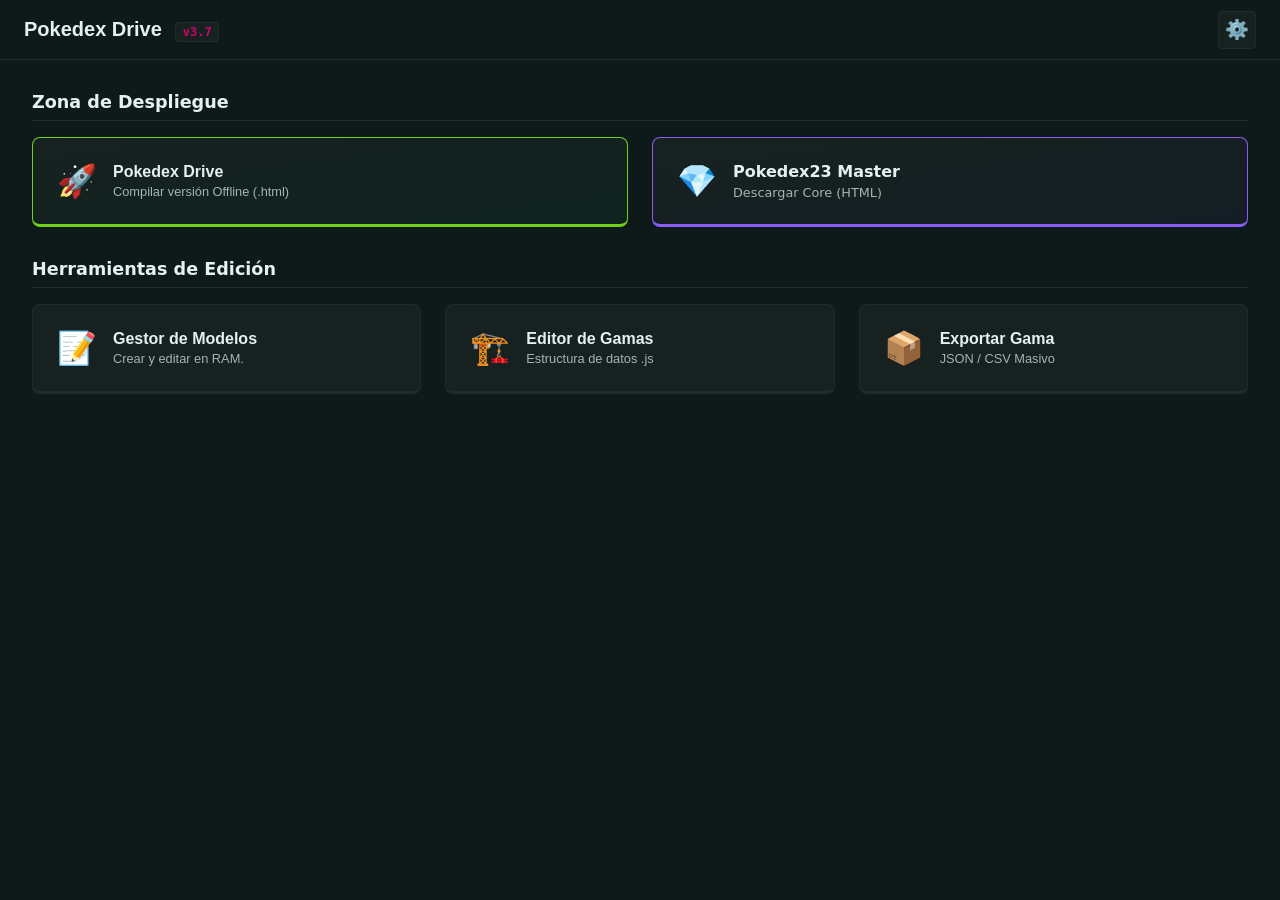
==== commit 405de50f: "Actualizar index.html" ====
--- a/admin/index.html
+++ b/admin/index.html
@@ -44,7 +44,7 @@
         <div class="header-content">
             <div class="header-left">
                 <button id="home-btn" class="app-title-btn">
-                    <h1 class="app-title">Pokedex Drive <span class="app-version">v3.6</span></h1>
+                    <h1 class="app-title">Pokedex Drive <span class="app-version">v3.7</span></h1>
                 </button>
             </div>
             
@@ -196,7 +196,7 @@
         </div>
     </main>
 
-    <!-- Modal Biblioteca "Compacta" (Restaurada) -->
+    <!-- Modal Biblioteca Restaurado con "Subir Archivo" -->
     <div id="library-modal" class="modal-container" style="display: none;">
         <div class="info-modal-content futuristic-card library-modal-content">
             <div class="modal-header compact-header">
@@ -208,12 +208,17 @@
                     <div class="lib-sec-header">
                         <h3 class="futuristic-label" style="margin:0; font-size: 0.9rem;">Gamas Cargadas</h3>
                     </div>
-                    <!-- Lista con Checkboxes y botones de descarga -->
                     <div id="library-gama-list" class="library-list"></div>
                 </div>
+                
                 <div class="library-section" style="border-top: 1px dashed var(--color-border); padding-top: 1rem; margin-top: 1rem;">
                     <h3 class="futuristic-label" style="margin-bottom: 0.5rem;">Importar Datos</h3>
                     <div class="upload-area">
+                        <!-- Input File Recuperado -->
+                        <label for="csv-upload-input" class="upload-btn-label upload-file-btn">📂 Archivo</label>
+                        <input type="file" id="csv-upload-input" accept=".csv" style="display: none;">
+                        
+                        <!-- Input Texto -->
                         <textarea id="csv-text-input" class="futuristic-textarea-mini" placeholder="Pegar CSV..." rows="1"></textarea>
                         <button id="csv-text-btn" class="upload-btn-label">Procesar</button>
                     </div>
@@ -223,7 +228,7 @@
         </div>
     </div>
 
-    <!-- Modal Info (Texto ajustado) -->
+    <!-- Modal Info -->
     <div id="modal-overlay" class="modal-overlay" style="display: none;"></div>
     <div id="info-modal" class="modal-container" style="display: none;">
         <div class="info-modal-content futuristic-card">
@@ -231,18 +236,16 @@
                 <h2 class="futuristic-title" style="margin:0;">Info</h2>
                 <button id="close-info-modal-btn" class="modal-close-btn">✕</button>
             </div>
-            <!-- Aplicado estilo de wrap en CSS -->
             <div class="modal-body text-wrap-enabled">
 <pre style="white-space: pre-wrap; word-break: break-word;">
-Pokedex Drive Admin v3.6
+Pokedex Drive Admin v3.7
 ------------------------
-Sistema de gestión de inventario técnico.
-Las modificaciones realizadas aquí afectan a la memoria RAM del navegador. Para persistir los cambios, utilice los botones de exportación o el compilador Pokedex Drive.
+Sistema de gestión de inventario. Las modificaciones afectan a la RAM. Use exportación para guardar.
 
 [Novedades]
-- Exportación CSV desbloqueada.
-- Biblioteca compacta restaurada.
-- Ajuste de texto en modales.
+- Parser CSV robusto (v4.8) integrado.
+- Recuperada carga por archivo.
+- Ajuste de texto vertical.
 </pre>
             </div>
         </div>
@@ -268,6 +271,5 @@
             </div>
         </div>
     </div>
-
 </body>
 </html>
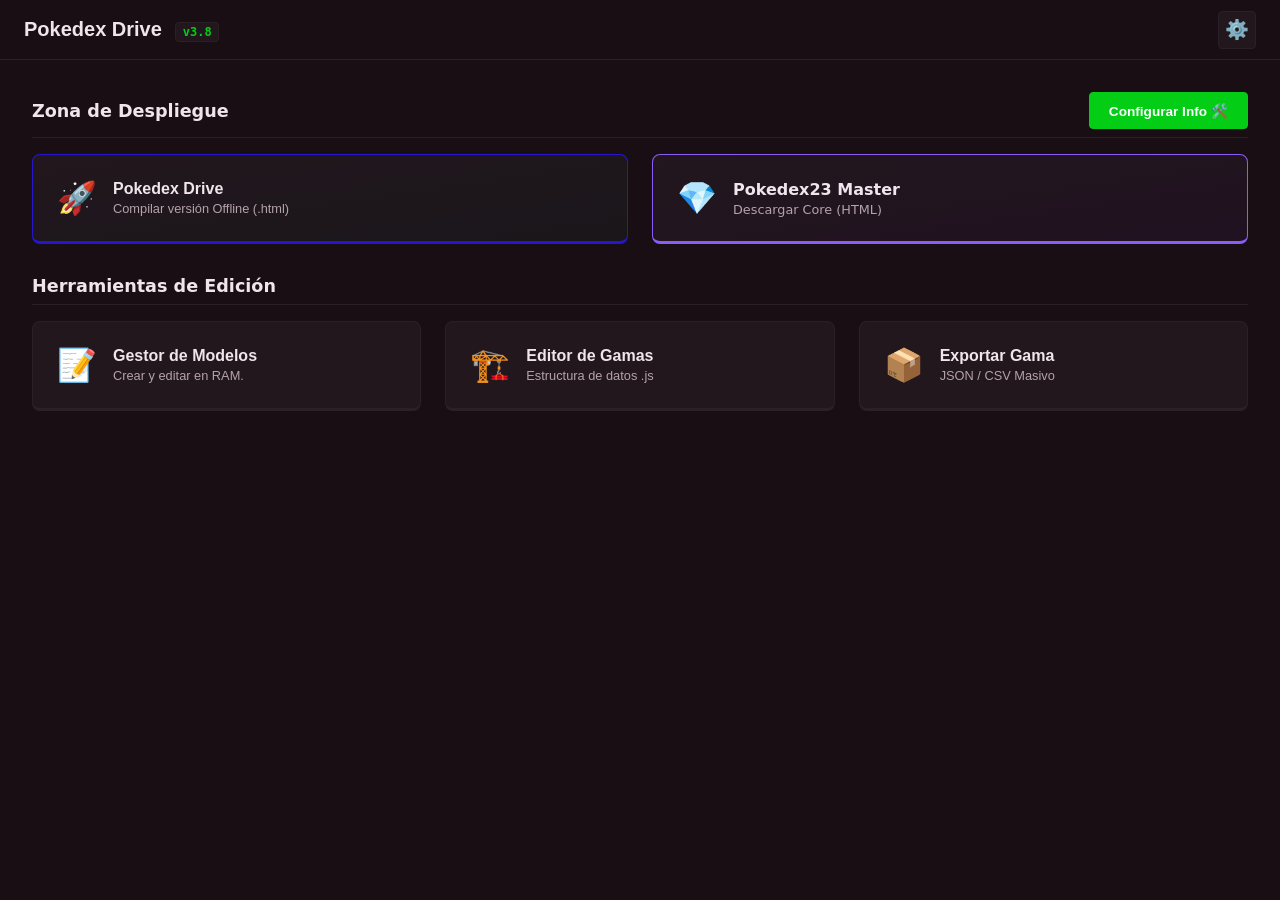
==== commit 3dc63c6d: "Actualizar index.html" ====
--- a/admin/index.html
+++ b/admin/index.html
@@ -44,7 +44,7 @@
         <div class="header-content">
             <div class="header-left">
                 <button id="home-btn" class="app-title-btn">
-                    <h1 class="app-title">Pokedex Drive <span class="app-version">v3.7</span></h1>
+                    <h1 class="app-title">Pokedex Drive <span class="app-version">v3.8</span></h1>
                 </button>
             </div>
             
@@ -72,7 +72,13 @@
         <div id="panel-general" class="content-panel active">
             <!-- ZONA DE DESPLIEGUE -->
             <div class="deployment-zone">
-                <h2 class="futuristic-title">Zona de Despliegue</h2>
+                <div class="zone-header">
+                    <h2 class="futuristic-title no-border mb-0">Zona de Despliegue</h2>
+                    <!-- NUEVO BOTÓN DE CONFIGURACIÓN -->
+                    <button id="drive-config-btn" class="futuristic-button small-btn">Configurar Info 🛠️</button>
+                </div>
+                <hr class="separator-line">
+                
                 <div class="deployment-grid">
                     <button id="drive-builder-trigger" class="nav-card special-card drive-card">
                         <span class="nav-card-icon">🚀</span>
@@ -126,7 +132,6 @@
                 <h2 class="futuristic-title">1. Editar Modelo</h2>
                 <input type="text" id="search-model" placeholder="Buscar modelo..." class="futuristic-input w-full">
                 <div id="model-results-list" class="futuristic-list full-list-visible short-list"></div>
-                
                 <h2 class="futuristic-title" style="margin-top:2rem;">2. Crear Nuevo</h2>
                 <div class="control-group-box">
                     <div class="mb-4"><label class="futuristic-label">Gama:</label><select id="create-model-schema-select" class="futuristic-select w-full"><option value="">--</option></select></div>
@@ -196,7 +201,32 @@
         </div>
     </main>
 
-    <!-- Modal Biblioteca Restaurado con "Subir Archivo" -->
+    <!-- Modal Configuración Drive (NUEVO) -->
+    <div id="drive-config-modal" class="modal-container" style="display: none;">
+        <div class="info-modal-content futuristic-card">
+            <div class="modal-header">
+                <h2 class="futuristic-title" style="margin:0;">Configurar Pokedex Drive</h2>
+                <button id="drive-config-close-btn" class="modal-close-btn">&times;</button>
+            </div>
+            <div class="modal-body">
+                <div class="control-group mb-4">
+                    <label class="futuristic-label">Título de la App:</label>
+                    <input type="text" id="conf-drive-title" class="futuristic-input w-full" placeholder="Ej: Catálogo Técnico">
+                </div>
+                <div class="control-group mb-4">
+                    <label class="futuristic-label">Versión:</label>
+                    <input type="text" id="conf-drive-version" class="futuristic-input w-full" placeholder="Ej: v1.0">
+                </div>
+                <div class="control-group mb-4">
+                    <label class="futuristic-label">Texto de Bienvenida / Info:</label>
+                    <textarea id="conf-drive-text" class="futuristic-textarea" rows="4" placeholder="Mensaje que aparecerá al abrir el archivo offline..."></textarea>
+                </div>
+                <button id="conf-drive-save-btn" class="futuristic-button w-full action-btn-green">Guardar Configuración</button>
+            </div>
+        </div>
+    </div>
+
+    <!-- Modal Biblioteca -->
     <div id="library-modal" class="modal-container" style="display: none;">
         <div class="info-modal-content futuristic-card library-modal-content">
             <div class="modal-header compact-header">
@@ -210,15 +240,11 @@
                     </div>
                     <div id="library-gama-list" class="library-list"></div>
                 </div>
-                
                 <div class="library-section" style="border-top: 1px dashed var(--color-border); padding-top: 1rem; margin-top: 1rem;">
                     <h3 class="futuristic-label" style="margin-bottom: 0.5rem;">Importar Datos</h3>
                     <div class="upload-area">
-                        <!-- Input File Recuperado -->
                         <label for="csv-upload-input" class="upload-btn-label upload-file-btn">📂 Archivo</label>
                         <input type="file" id="csv-upload-input" accept=".csv" style="display: none;">
-                        
-                        <!-- Input Texto -->
                         <textarea id="csv-text-input" class="futuristic-textarea-mini" placeholder="Pegar CSV..." rows="1"></textarea>
                         <button id="csv-text-btn" class="upload-btn-label">Procesar</button>
                     </div>
@@ -238,14 +264,13 @@
             </div>
             <div class="modal-body text-wrap-enabled">
 <pre style="white-space: pre-wrap; word-break: break-word;">
-Pokedex Drive Admin v3.7
+Pokedex Drive Admin v3.8
 ------------------------
-Sistema de gestión de inventario. Las modificaciones afectan a la RAM. Use exportación para guardar.
-
-[Novedades]
-- Parser CSV robusto (v4.8) integrado.
-- Recuperada carga por archivo.
-- Ajuste de texto vertical.
+Gestor de inventario.
+
+[Novedades v3.8]
+- Botón "Configurar Info": Permite editar el Título, Versión y Texto del archivo HTML exportado.
+- Metaconstructor actualizado para usar estos parámetros.
 </pre>
             </div>
         </div>
--- a/admin/admin.css
+++ b/admin/admin.css
@@ -1,5 +1,5 @@
 /* ==============================================
-   Admin Panel Styles v3.6
+   Admin Panel Styles v3.8
    ============================================== */
 
 :root {
@@ -50,7 +50,6 @@
 .header-right { display: flex; align-items: center; gap: 0.5rem; }
 .header-icon-btn { background: var(--color-bg-medium); border: 1px solid var(--color-border); color: var(--color-text-secondary); border-radius: 4px; width: 38px; height: 38px; display: flex; align-items: center; justify-content: center; cursor: pointer; font-size: 1.2rem; transition: all 0.2s ease; }
 .header-icon-btn:hover { border-color: var(--color-cyan-accent); color: var(--color-cyan-accent); box-shadow: 0 0 10px var(--color-cyan-glow); }
-
 .action-btn-green { color: var(--color-green-accent); border-color: rgba(16, 185, 129, 0.3); }
 .action-btn-green:hover { background-color: rgba(16, 185, 129, 0.1); border-color: var(--color-green-accent); box-shadow: 0 0 10px var(--color-green-glow); }
 .action-btn-blue { color: var(--color-cyan-accent); border-color: rgba(6, 182, 212, 0.3); }
@@ -67,6 +66,13 @@
 .content-panel { display: none; }
 .content-panel.active { display: block; animation: fadeIn 0.3s ease; }
 @keyframes fadeIn { from { opacity: 0; transform: translateY(10px); } to { opacity: 1; transform: translateY(0); } }
+
+/* Deployment Zone Headers */
+.zone-header { display: flex; justify-content: space-between; align-items: center; margin-bottom: 0.5rem; }
+.futuristic-title.no-border { border-bottom: none; margin-bottom: 0; padding-bottom: 0; }
+.separator-line { border: 0; height: 1px; background: var(--color-border); margin-bottom: 1rem; }
+.small-btn { padding: 0.3rem 0.8rem; font-size: 0.75rem; background: var(--color-bg-medium); border-color: var(--color-border); color: var(--color-text-secondary); }
+.small-btn:hover { border-color: var(--color-cyan-accent); color: var(--color-cyan-accent); background: var(--color-bg-medium); }
 
 .deployment-grid { display: grid; grid-template-columns: repeat(auto-fit, minmax(300px, 1fr)); gap: 1.5rem; margin-bottom: 1rem; }
 .nav-card { background: var(--color-bg-medium); border: 1px solid var(--color-border); border-bottom: 3px solid var(--color-border); border-radius: 0.5rem; padding: 1.5rem; text-align: left; cursor: pointer; transition: all 0.2s; display: flex; align-items: center; gap: 1rem; }
@@ -112,10 +118,9 @@
 .modal-header { display: flex; justify-content: space-between; align-items: center; padding: 1rem; border-bottom: 1px solid var(--color-border); }
 .modal-body { padding: 1.5rem; max-height: 60vh; overflow-y: auto; color: var(--color-text-secondary); font-family: var(--font-sans); }
 
-/* WRAP FIX FOR INFO MODAL */
 .text-wrap-enabled pre { white-space: pre-wrap !important; word-wrap: break-word !important; overflow-x: hidden; font-family: var(--font-mono); font-size: 0.85rem; }
 
-/* COMPACT LIBRARY MODAL STYLES (Restored) */
+/* COMPACT LIBRARY MODAL STYLES */
 .library-modal-content { max-width: 450px; }
 .compact-body { padding: 0.75rem 1rem; }
 .compact-header { padding: 0.5rem 1rem; }
@@ -130,23 +135,16 @@
 .gama-toggle-label { display: flex; align-items: center; gap: 0.5rem; cursor: pointer; flex-grow: 1; overflow: hidden; }
 .gama-checkbox { accent-color: var(--color-cyan-accent); width: 14px; height: 14px; cursor: pointer; }
 .gama-name { font-weight: 600; font-family: var(--font-mono); color: var(--color-text-primary); font-size: 0.85rem; white-space: nowrap; overflow: hidden; text-overflow: ellipsis; }
-
-/* Library Right Actions (Download + Status) */
 .gama-actions-right { display: flex; align-items: center; gap: 0.5rem; flex-shrink: 0; }
 .gama-status { font-size: 0.65rem; font-weight: bold; text-transform: uppercase; color: var(--color-text-dim); min-width: 40px; text-align: right; }
 .gama-download-btn { background: none; border: 1px solid var(--color-border); color: var(--color-text-secondary); border-radius: 4px; padding: 0.1rem 0.4rem; font-size: 0.7rem; cursor: pointer; transition: all 0.2s; line-height: 1.2; }
 .gama-download-btn:hover { border-color: var(--color-cyan-accent); color: var(--color-cyan-accent); background-color: rgba(6, 182, 212, 0.1); }
 
-/* Import Area in Library */
+/* Import Area */
 .upload-area { display: flex; align-items: center; gap: 0.5rem; background-color: var(--color-bg-dark); border: 1px solid var(--color-border); border-radius: 4px; padding: 0.5rem; }
 .futuristic-textarea-mini { height: 32px; resize: none; background: var(--color-bg-medium); border: 1px solid var(--color-border); color: white; border-radius: 4px; flex-grow: 1; padding: 0.4rem; font-family: var(--font-mono); }
-.upload-btn-label { background: var(--color-bg-medium); border: 1px solid var(--color-border); color: var(--color-text-primary); padding: 0 1rem; height: 32px; border-radius: 4px; cursor: pointer; font-size: 0.75rem; font-weight: bold; }
+.upload-btn-label { display: inline-flex; align-items: center; justify-content: center; background: var(--color-bg-medium); border: 1px solid var(--color-border); color: var(--color-text-primary); padding: 0 1rem; height: 32px; border-radius: 4px; cursor: pointer; font-size: 0.75rem; font-weight: bold; }
 .upload-status-text { font-size: 0.7rem; color: var(--color-text-dim); font-family: var(--font-mono); display: block; margin-top: 0.25rem; text-align: right; }
-
-/* LISTS (Generic) */
-.futuristic-list { background: var(--color-bg-dark); border: 1px solid var(--color-border); border-radius: 4px; }
-.list-item { padding: 0.75rem; border-bottom: 1px dashed var(--color-border); cursor: pointer; font-family: var(--font-mono); font-size: 0.85rem; }
-.list-item:hover { background: var(--color-border); color: var(--color-cyan-accent); }
 
 /* DRIVE BUILDER */
 .drive-progress-container { display: flex; align-items: center; gap: 1rem; }
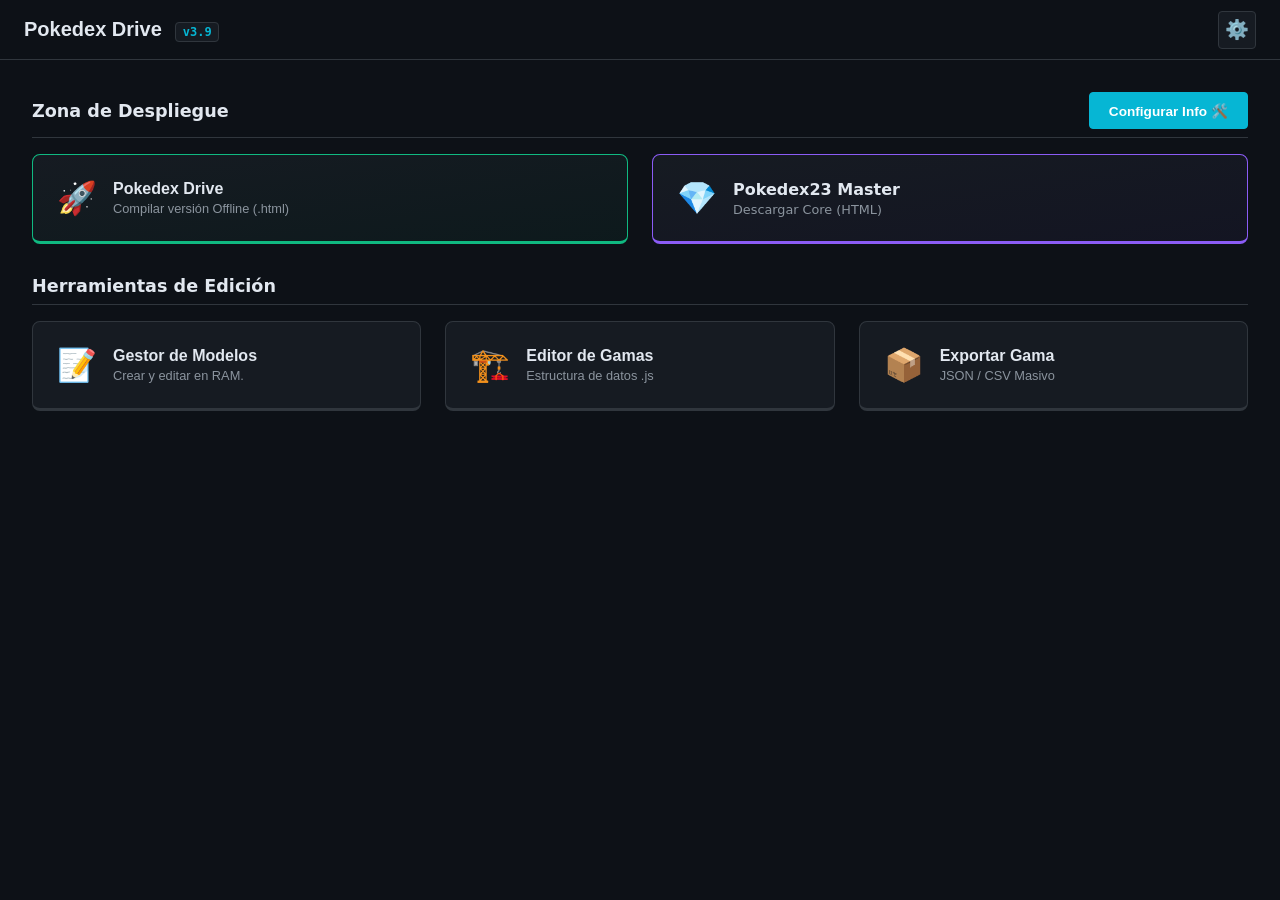
==== commit 51bf14d7: "Actualizar index.html" ====
--- a/admin/index.html
+++ b/admin/index.html
@@ -36,7 +36,12 @@
             }
         } catch (e) { console.warn("Modo offline o error carga DB."); }
     </script>
+    
+    <!-- LÓGICA PRINCIPAL -->
     <script src="admin.js" defer></script>
+    
+    <!-- MOTOR DRIVE (CRÍTICO PARA EXPORTACIÓN) -->
+    <script src="pokedexdrive.js" defer></script>
 </head>
 
 <body>
@@ -44,7 +49,7 @@
         <div class="header-content">
             <div class="header-left">
                 <button id="home-btn" class="app-title-btn">
-                    <h1 class="app-title">Pokedex Drive <span class="app-version">v3.8</span></h1>
+                    <h1 class="app-title">Pokedex Drive <span class="app-version">v3.9</span></h1>
                 </button>
             </div>
             
@@ -74,7 +79,6 @@
             <div class="deployment-zone">
                 <div class="zone-header">
                     <h2 class="futuristic-title no-border mb-0">Zona de Despliegue</h2>
-                    <!-- NUEVO BOTÓN DE CONFIGURACIÓN -->
                     <button id="drive-config-btn" class="futuristic-button small-btn">Configurar Info 🛠️</button>
                 </div>
                 <hr class="separator-line">
@@ -132,6 +136,7 @@
                 <h2 class="futuristic-title">1. Editar Modelo</h2>
                 <input type="text" id="search-model" placeholder="Buscar modelo..." class="futuristic-input w-full">
                 <div id="model-results-list" class="futuristic-list full-list-visible short-list"></div>
+                
                 <h2 class="futuristic-title" style="margin-top:2rem;">2. Crear Nuevo</h2>
                 <div class="control-group-box">
                     <div class="mb-4"><label class="futuristic-label">Gama:</label><select id="create-model-schema-select" class="futuristic-select w-full"><option value="">--</option></select></div>
@@ -201,7 +206,7 @@
         </div>
     </main>
 
-    <!-- Modal Configuración Drive (NUEVO) -->
+    <!-- MODALES -->
     <div id="drive-config-modal" class="modal-container" style="display: none;">
         <div class="info-modal-content futuristic-card">
             <div class="modal-header">
@@ -209,24 +214,14 @@
                 <button id="drive-config-close-btn" class="modal-close-btn">&times;</button>
             </div>
             <div class="modal-body">
-                <div class="control-group mb-4">
-                    <label class="futuristic-label">Título de la App:</label>
-                    <input type="text" id="conf-drive-title" class="futuristic-input w-full" placeholder="Ej: Catálogo Técnico">
-                </div>
-                <div class="control-group mb-4">
-                    <label class="futuristic-label">Versión:</label>
-                    <input type="text" id="conf-drive-version" class="futuristic-input w-full" placeholder="Ej: v1.0">
-                </div>
-                <div class="control-group mb-4">
-                    <label class="futuristic-label">Texto de Bienvenida / Info:</label>
-                    <textarea id="conf-drive-text" class="futuristic-textarea" rows="4" placeholder="Mensaje que aparecerá al abrir el archivo offline..."></textarea>
-                </div>
-                <button id="conf-drive-save-btn" class="futuristic-button w-full action-btn-green">Guardar Configuración</button>
-            </div>
-        </div>
-    </div>
-
-    <!-- Modal Biblioteca -->
+                <div class="control-group mb-4"><label class="futuristic-label">Título App:</label><input type="text" id="conf-drive-title" class="futuristic-input w-full"></div>
+                <div class="control-group mb-4"><label class="futuristic-label">Versión:</label><input type="text" id="conf-drive-version" class="futuristic-input w-full"></div>
+                <div class="control-group mb-4"><label class="futuristic-label">Texto Info:</label><textarea id="conf-drive-text" class="futuristic-textarea" rows="4"></textarea></div>
+                <button id="conf-drive-save-btn" class="futuristic-button w-full action-btn-green">Guardar</button>
+            </div>
+        </div>
+    </div>
+
     <div id="library-modal" class="modal-container" style="display: none;">
         <div class="info-modal-content futuristic-card library-modal-content">
             <div class="modal-header compact-header">
@@ -235,9 +230,7 @@
             </div>
             <div class="modal-body compact-body">
                 <div class="library-section">
-                    <div class="lib-sec-header">
-                        <h3 class="futuristic-label" style="margin:0; font-size: 0.9rem;">Gamas Cargadas</h3>
-                    </div>
+                    <div class="lib-sec-header"><h3 class="futuristic-label" style="margin:0;">Gamas Cargadas</h3></div>
                     <div id="library-gama-list" class="library-list"></div>
                 </div>
                 <div class="library-section" style="border-top: 1px dashed var(--color-border); padding-top: 1rem; margin-top: 1rem;">
@@ -254,35 +247,19 @@
         </div>
     </div>
 
-    <!-- Modal Info -->
     <div id="modal-overlay" class="modal-overlay" style="display: none;"></div>
     <div id="info-modal" class="modal-container" style="display: none;">
         <div class="info-modal-content futuristic-card">
-            <div class="modal-header">
-                <h2 class="futuristic-title" style="margin:0;">Info</h2>
-                <button id="close-info-modal-btn" class="modal-close-btn">✕</button>
-            </div>
+            <div class="modal-header"><h2 class="futuristic-title" style="margin:0;">Info</h2><button id="close-info-modal-btn" class="modal-close-btn">✕</button></div>
             <div class="modal-body text-wrap-enabled">
-<pre style="white-space: pre-wrap; word-break: break-word;">
-Pokedex Drive Admin v3.8
-------------------------
-Gestor de inventario.
-
-[Novedades v3.8]
-- Botón "Configurar Info": Permite editar el Título, Versión y Texto del archivo HTML exportado.
-- Metaconstructor actualizado para usar estos parámetros.
-</pre>
-            </div>
-        </div>
-    </div>
-
-    <!-- Modal Drive -->
+                <pre style="white-space: pre-wrap; word-break: break-word;">Pokedex Drive Admin v3.9</pre>
+            </div>
+        </div>
+    </div>
+
     <div id="drive-modal" class="modal-container" style="display: none; z-index: 210;">
         <div class="info-modal-content futuristic-card drive-modal-content">
-            <div class="modal-header">
-                <h2 class="futuristic-title" style="margin:0;">Compilador Drive</h2>
-                <button id="drive-close-btn" class="modal-close-btn" style="display: none;">&times;</button>
-            </div>
+            <div class="modal-header"><h2 class="futuristic-title" style="margin:0;">Compilador Drive</h2><button id="drive-close-btn" class="modal-close-btn">&times;</button></div>
             <div class="modal-body drive-body">
                 <div class="drive-progress-container">
                     <div class="drive-progress-bar"><div id="drive-progress-fill" class="drive-progress-fill" style="width: 0%;"></div></div>
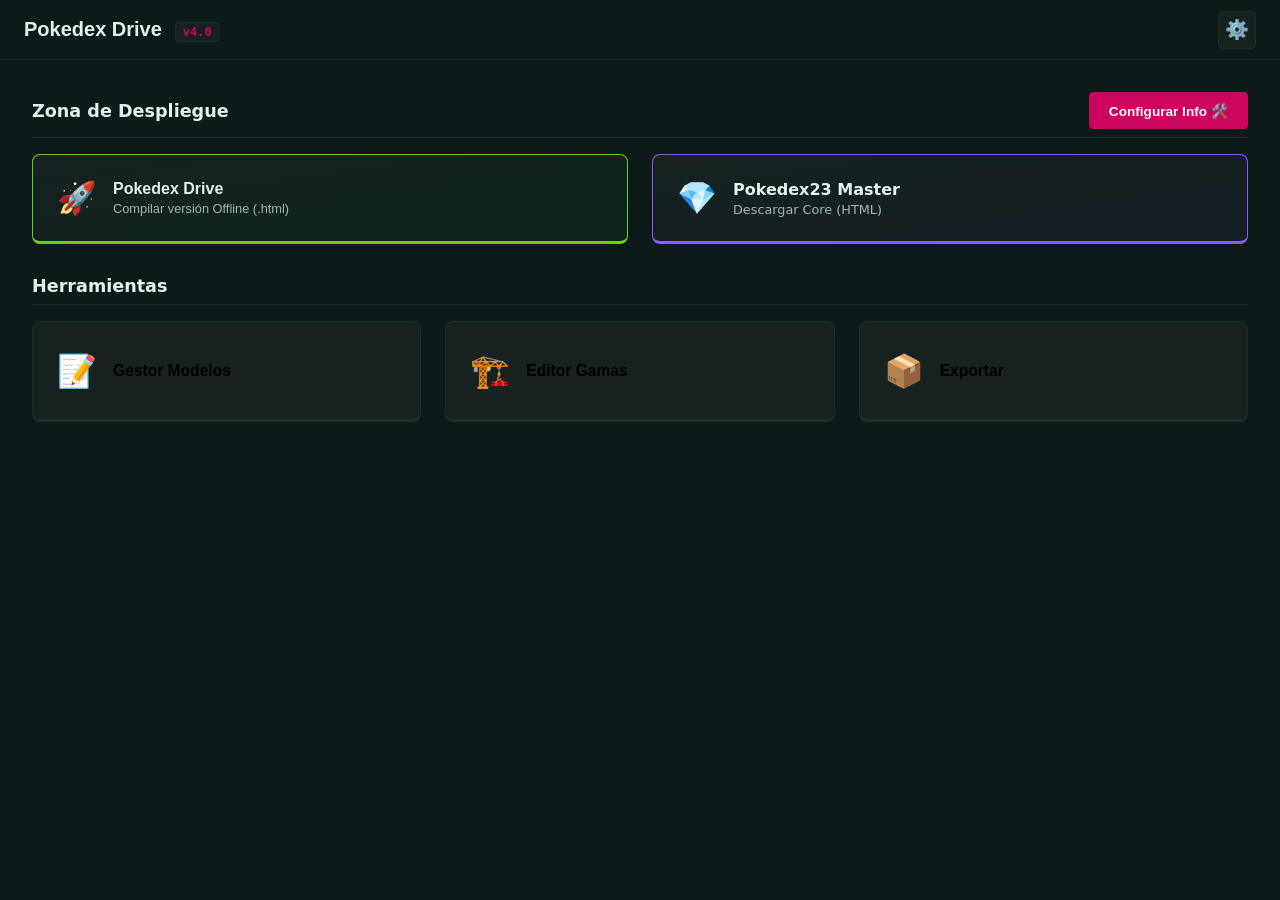
==== commit e14b9c56: "Actualizar index.html" ====
--- a/admin/index.html
+++ b/admin/index.html
@@ -4,68 +4,40 @@
     <meta charset="UTF-8">
     <meta name="viewport" content="width=device-width, initial-scale=1.0">
     <title>Admin - Pokedex Drive</title>
-
     <link rel="stylesheet" href="admin.css">
-
-    <!-- Bootloader Admin -->
     <script>
-        window.APP_DB = { 
-            products: [], 
-            schemas: {}, 
-            registerProduct: function(p) { this.products.push(p); }, 
-            registerSchema: function(k, s) { this.schemas[k] = s; } 
-        };
+        // BOOTLOADER ADMIN
+        window.APP_DB = { products: [], schemas: {}, registerProduct: function(p) { this.products.push(p); }, registerSchema: function(k, s) { this.schemas[k] = s; } };
         const basePath = '../'; 
         try {
-            const xhr = new XMLHttpRequest();
-            xhr.open('GET', basePath + 'db/manifest.json', false);
-            xhr.send(null);
+            const xhr = new XMLHttpRequest(); xhr.open('GET', basePath + 'db/manifest.json', false); xhr.send(null);
             if (xhr.status === 200) {
-                const manifest = JSON.parse(xhr.responseText);
-                manifest.schemas.forEach(path => { document.write('<script src="' + basePath + path + '"><\/script>'); });
-                manifest.bulk_gamas.forEach(jsonPath => { 
-                    const x = new XMLHttpRequest(); x.open('GET', basePath + jsonPath, false); x.send(null); 
-                    if (x.status === 200) JSON.parse(x.responseText).forEach(pr => window.APP_DB.registerProduct(pr)); 
-                });
-                Object.values(manifest.products).forEach(productList => { 
-                    productList.forEach(jsonPath => { 
-                        const x = new XMLHttpRequest(); x.open('GET', basePath + jsonPath, false); x.send(null); 
-                        if (x.status === 200) window.APP_DB.registerProduct(JSON.parse(x.responseText)); 
-                    });
-                });
+                const m = JSON.parse(xhr.responseText);
+                m.schemas.forEach(p => document.write('<script src="' + basePath + p + '"><\/script>'));
+                m.bulk_gamas.forEach(j => { const x = new XMLHttpRequest(); x.open('GET', basePath + j, false); x.send(null); if (x.status === 200) JSON.parse(x.responseText).forEach(p => window.APP_DB.registerProduct(p)); });
+                Object.values(m.products).forEach(l => l.forEach(j => { const x = new XMLHttpRequest(); x.open('GET', basePath + j, false); x.send(null); if (x.status === 200) window.APP_DB.registerProduct(JSON.parse(x.responseText)); }));
             }
-        } catch (e) { console.warn("Modo offline o error carga DB."); }
+        } catch (e) { console.warn("Offline Mode"); }
     </script>
-    
-    <!-- LÓGICA PRINCIPAL -->
     <script src="admin.js" defer></script>
-    
-    <!-- MOTOR DRIVE (CRÍTICO PARA EXPORTACIÓN) -->
     <script src="pokedexdrive.js" defer></script>
 </head>
-
 <body>
     <header class="admin-header">
         <div class="header-content">
-            <div class="header-left">
-                <button id="home-btn" class="app-title-btn">
-                    <h1 class="app-title">Pokedex Drive <span class="app-version">v3.9</span></h1>
-                </button>
-            </div>
-            
+            <div class="header-left"><button id="home-btn" class="app-title-btn"><h1 class="app-title">Pokedex Drive <span class="app-version">v4.0</span></h1></button></div>
             <div class="header-right">
-                <div id="editor-controls" style="display: none; gap: 0.5rem; margin-right: 1rem; border-right: 1px solid var(--color-border); padding-right: 1rem;">
-                    <button id="btn-save-memory" class="header-icon-btn action-btn-green" title="Guardar en Memoria (RAM)">💾</button>
-                    <button id="btn-export-file" class="header-icon-btn action-btn-blue" title="Descargar Archivo JSON">⬇️</button>
+                <div id="editor-controls" style="display:none; gap:0.5rem; margin-right:1rem; border-right:1px solid var(--color-border); padding-right:1rem;">
+                    <button id="btn-save-memory" class="header-icon-btn action-btn-green" title="Guardar RAM">💾</button>
+                    <button id="btn-export-file" class="header-icon-btn action-btn-blue" title="Descargar Archivo">⬇️</button>
                 </div>
-
                 <div class="settings-wrapper">
-                    <button id="settings-btn" class="header-icon-btn" title="Menú">⚙️</button>
-                    <div id="settings-menu" class="settings-dropdown" style="display: none;">
+                    <button id="settings-btn" class="header-icon-btn">⚙️</button>
+                    <div id="settings-menu" class="settings-dropdown">
                         <button id="library-menu-toggle" class="settings-dropdown-btn">📚 Biblioteca</button>
-                        <button id="theme-btn" class="settings-dropdown-btn">🎨 Tema Random</button>
+                        <button id="theme-btn" class="settings-dropdown-btn">🎨 Tema</button>
                         <button id="info-btn" class="settings-dropdown-btn">ℹ️ Info</button>
-                        <a href="../index.html" class="settings-dropdown-btn">📖 Ir a Pokedex</a>
+                        <a href="../index.html" class="settings-dropdown-btn">📖 Pokedex</a>
                     </div>
                 </div>
             </div>
@@ -73,94 +45,60 @@
     </header>
 
     <main class="admin-content-area">
-        <!-- PANEL GENERAL -->
         <div id="panel-general" class="content-panel active">
-            <!-- ZONA DE DESPLIEGUE -->
             <div class="deployment-zone">
                 <div class="zone-header">
                     <h2 class="futuristic-title no-border mb-0">Zona de Despliegue</h2>
                     <button id="drive-config-btn" class="futuristic-button small-btn">Configurar Info 🛠️</button>
                 </div>
                 <hr class="separator-line">
-                
                 <div class="deployment-grid">
                     <button id="drive-builder-trigger" class="nav-card special-card drive-card">
                         <span class="nav-card-icon">🚀</span>
-                        <div class="nav-card-text">
-                            <h3>Pokedex Drive</h3>
-                            <p>Compilar versión Offline (.html)</p>
-                        </div>
+                        <div class="nav-card-text"><h3>Pokedex Drive</h3><p>Compilar versión Offline (.html)</p></div>
                     </button>
                     <a href="pokedex23_master.html" download class="nav-card special-card master-card text-decoration-none">
                         <span class="nav-card-icon">💎</span>
-                        <div class="nav-card-text">
-                            <h3>Pokedex23 Master</h3>
-                            <p>Descargar Core (HTML)</p>
-                        </div>
+                        <div class="nav-card-text"><h3>Pokedex23 Master</h3><p>Descargar Core (HTML)</p></div>
                     </a>
                 </div>
             </div>
-
-            <!-- HERRAMIENTAS -->
-            <div class="tools-zone" style="margin-top: 2rem;">
-                <h2 class="futuristic-title">Herramientas de Edición</h2>
+            <div class="tools-zone" style="margin-top:2rem;">
+                <h2 class="futuristic-title">Herramientas</h2>
                 <div class="nav-card-grid">
-                    <button class="nav-card" data-panel="model-hub">
-                        <span class="nav-card-icon">📝</span>
-                        <div class="nav-card-text">
-                            <h3>Gestor de Modelos</h3>
-                            <p>Crear y editar en RAM.</p>
-                        </div>
-                    </button>
-                    <button class="nav-card" data-panel="schema-hub">
-                        <span class="nav-card-icon">🏗️</span>
-                        <div class="nav-card-text">
-                            <h3>Editor de Gamas</h3>
-                            <p>Estructura de datos .js</p>
-                        </div>
-                    </button>
-                    <button class="nav-card" data-panel="export-gama">
-                        <span class="nav-card-icon">📦</span>
-                        <div class="nav-card-text">
-                            <h3>Exportar Gama</h3>
-                            <p>JSON / CSV Masivo</p>
-                        </div>
-                    </button>
+                    <button class="nav-card" data-panel="model-hub"><span class="nav-card-icon">📝</span><h3>Gestor Modelos</h3></button>
+                    <button class="nav-card" data-panel="schema-hub"><span class="nav-card-icon">🏗️</span><h3>Editor Gamas</h3></button>
+                    <button class="nav-card" data-panel="export-gama"><span class="nav-card-icon">📦</span><h3>Exportar</h3></button>
                 </div>
             </div>
         </div>
 
-        <!-- PANEL: MODEL HUB -->
         <div id="panel-model-hub" class="content-panel">
             <div class="futuristic-card center-limit">
-                <h2 class="futuristic-title">1. Editar Modelo</h2>
-                <input type="text" id="search-model" placeholder="Buscar modelo..." class="futuristic-input w-full">
+                <h2 class="futuristic-title">Editar Modelo</h2>
+                <input type="text" id="search-model" placeholder="..." class="futuristic-input w-full">
                 <div id="model-results-list" class="futuristic-list full-list-visible short-list"></div>
-                
-                <h2 class="futuristic-title" style="margin-top:2rem;">2. Crear Nuevo</h2>
+                <h2 class="futuristic-title mt-4">Nuevo Modelo</h2>
                 <div class="control-group-box">
-                    <div class="mb-4"><label class="futuristic-label">Gama:</label><select id="create-model-schema-select" class="futuristic-select w-full"><option value="">--</option></select></div>
-                    <div class="mb-4"><label class="futuristic-label">ID Modelo:</label><input type="text" id="create-model-id" class="futuristic-input w-full"></div>
-                    <button id="create-model-btn" class="futuristic-button w-full">Crear en RAM</button>
+                    <div class="mb-4"><label class="futuristic-label">Gama:</label><select id="create-model-schema-select" class="futuristic-select w-full"></select></div>
+                    <div class="mb-4"><label class="futuristic-label">ID:</label><input type="text" id="create-model-id" class="futuristic-input w-full"></div>
+                    <button id="create-model-btn" class="futuristic-button w-full">Crear</button>
                 </div>
             </div>
         </div>
-        
-        <!-- PANEL: SCHEMA HUB -->
+
         <div id="panel-schema-hub" class="content-panel">
             <div class="futuristic-card center-limit">
-                <h2 class="futuristic-title">Gamas Disponibles</h2>
+                <h2 class="futuristic-title">Gamas</h2>
                 <div id="schema-results-list" class="futuristic-list full-list-visible short-list"></div>
-                <h2 class="futuristic-title" style="margin-top:2rem;">Nueva Gama</h2>
+                <h2 class="futuristic-title mt-4">Nueva Gama</h2>
                 <div class="control-group-box">
-                    <label class="futuristic-label">Clave (ej: smartphone):</label>
-                    <input type="text" id="new-schema-key" class="futuristic-input w-full">
-                    <button id="create-schema-btn" class="futuristic-button w-full mt-2">Crear Estructura</button>
+                    <label class="futuristic-label">Key:</label><input type="text" id="new-schema-key" class="futuristic-input w-full">
+                    <button id="create-schema-btn" class="futuristic-button w-full mt-2">Crear</button>
                 </div>
             </div>
         </div>
-        
-        <!-- EDITOR MODELO -->
+
         <div id="panel-edit-model" class="content-panel">
             <div class="editor-card">
                 <div class="editor-header"><h2 id="product-title" class="spec-title">Editor</h2></div>
@@ -169,36 +107,29 @@
                         <div class="control-group"><label class="futuristic-label">ID:</label><input type="text" id="edit-model-id" class="futuristic-input w-full" readonly></div>
                         <div class="control-group"><label class="futuristic-label">Gama:</label><input type="text" id="edit-schema-key-display" class="futuristic-input w-full" readonly disabled></div>
                     </div>
-                    <p id="editor-placeholder" class="text-gray-400">Cargando campos...</p>
+                    <p id="editor-placeholder" class="text-gray-400">...</p>
                 </form>
             </div>
         </div>
-        
-        <!-- EDITOR ESQUEMA -->
+
         <div id="panel-edit-schema" class="content-panel">
             <div class="editor-card">
                 <h2 id="schema-title" class="spec-title">Editor Estructura</h2>
                 <div id="schema-editor-form" class="editor-form-fields">
-                    <div class="editor-key-fields">
-                        <div class="control-group"><label class="futuristic-label">Key:</label><input type="text" id="edit-schema-key" class="futuristic-input w-full" readonly disabled></div>
-                    </div>
+                    <div class="editor-key-fields"><div class="control-group"><label class="futuristic-label">Key:</label><input type="text" id="edit-schema-key" class="futuristic-input w-full" readonly disabled></div></div>
                 </div>
                 <button id="add-group-btn" class="futuristic-button schema-add-group-btn">+ Grupo</button>
             </div>
         </div>
-        
-        <!-- PANEL EXPORTAR -->
+
         <div id="panel-export-gama" class="content-panel">
             <div class="futuristic-card center-limit">
-                <h2 class="futuristic-title">Exportación Masiva</h2>
+                <h2 class="futuristic-title">Exportación</h2>
                 <div class="gama-export-controls">
-                    <div class="control-group flex-grow" style="width:100%;margin-bottom:1rem;">
-                        <label class="futuristic-label">Seleccionar Gama:</label>
-                        <select id="gama-export-select" class="futuristic-select w-full"><option value="">--</option></select>
-                    </div>
+                    <div class="control-group flex-grow"><label class="futuristic-label">Gama:</label><select id="gama-export-select" class="futuristic-select w-full"></select></div>
                     <div class="export-buttons-container">
-                        <button id="export-gama-json-btn" class="futuristic-button">⬇ JSON</button>
-                        <button id="export-gama-csv-btn" class="futuristic-button csv-button">📊 CSV</button>
+                        <button id="export-gama-json-btn" class="futuristic-button">JSON</button>
+                        <button id="export-gama-csv-btn" class="futuristic-button csv-button">CSV</button>
                     </div>
                 </div>
                 <div id="gama-export-list" class="gama-export-list"></div>
@@ -209,14 +140,11 @@
     <!-- MODALES -->
     <div id="drive-config-modal" class="modal-container" style="display: none;">
         <div class="info-modal-content futuristic-card">
-            <div class="modal-header">
-                <h2 class="futuristic-title" style="margin:0;">Configurar Pokedex Drive</h2>
-                <button id="drive-config-close-btn" class="modal-close-btn">&times;</button>
-            </div>
+            <div class="modal-header"><h2 class="futuristic-title" style="margin:0;">Configurar Drive</h2><button id="drive-config-close-btn" class="modal-close-btn">×</button></div>
             <div class="modal-body">
-                <div class="control-group mb-4"><label class="futuristic-label">Título App:</label><input type="text" id="conf-drive-title" class="futuristic-input w-full"></div>
+                <div class="control-group mb-4"><label class="futuristic-label">Título:</label><input type="text" id="conf-drive-title" class="futuristic-input w-full"></div>
                 <div class="control-group mb-4"><label class="futuristic-label">Versión:</label><input type="text" id="conf-drive-version" class="futuristic-input w-full"></div>
-                <div class="control-group mb-4"><label class="futuristic-label">Texto Info:</label><textarea id="conf-drive-text" class="futuristic-textarea" rows="4"></textarea></div>
+                <div class="control-group mb-4"><label class="futuristic-label">Intro:</label><textarea id="conf-drive-text" class="futuristic-textarea" rows="4"></textarea></div>
                 <button id="conf-drive-save-btn" class="futuristic-button w-full action-btn-green">Guardar</button>
             </div>
         </div>
@@ -224,54 +152,38 @@
 
     <div id="library-modal" class="modal-container" style="display: none;">
         <div class="info-modal-content futuristic-card library-modal-content">
-            <div class="modal-header compact-header">
-                <h2 class="futuristic-title" style="margin:0; font-size: 1.1rem;">Biblioteca Virtual (RAM)</h2>
-                <button id="library-close-btn" class="modal-close-btn">&times;</button>
-            </div>
+            <div class="modal-header compact-header"><h2 class="futuristic-title" style="margin:0;">Biblioteca (RAM)</h2><button id="library-close-btn" class="modal-close-btn">×</button></div>
             <div class="modal-body compact-body">
-                <div class="library-section">
-                    <div class="lib-sec-header"><h3 class="futuristic-label" style="margin:0;">Gamas Cargadas</h3></div>
-                    <div id="library-gama-list" class="library-list"></div>
-                </div>
-                <div class="library-section" style="border-top: 1px dashed var(--color-border); padding-top: 1rem; margin-top: 1rem;">
-                    <h3 class="futuristic-label" style="margin-bottom: 0.5rem;">Importar Datos</h3>
+                <div class="library-section"><div class="lib-sec-header"><h3 class="futuristic-label">Gamas</h3></div><div id="library-gama-list" class="library-list"></div></div>
+                <div class="library-section" style="border-top:1px dashed var(--color-border);padding-top:1rem;margin-top:1rem;">
+                    <h3 class="futuristic-label">Importar</h3>
                     <div class="upload-area">
-                        <label for="csv-upload-input" class="upload-btn-label upload-file-btn">📂 Archivo</label>
-                        <input type="file" id="csv-upload-input" accept=".csv" style="display: none;">
-                        <textarea id="csv-text-input" class="futuristic-textarea-mini" placeholder="Pegar CSV..." rows="1"></textarea>
-                        <button id="csv-text-btn" class="upload-btn-label">Procesar</button>
+                        <label for="csv-upload-input" class="upload-btn-label">📂 Archivo</label><input type="file" id="csv-upload-input" accept=".csv" style="display:none;">
+                        <textarea id="csv-text-input" class="futuristic-textarea-mini" placeholder="Pegar CSV..."></textarea><button id="csv-text-btn" class="upload-btn-label">Procesar</button>
                     </div>
-                    <span id="upload-status-text" class="upload-status-text">Formato Admin (;)</span>
+                    <span id="upload-status-text" class="upload-status-text">Format: Admin (;)</span>
                 </div>
             </div>
         </div>
     </div>
 
-    <div id="modal-overlay" class="modal-overlay" style="display: none;"></div>
     <div id="info-modal" class="modal-container" style="display: none;">
         <div class="info-modal-content futuristic-card">
-            <div class="modal-header"><h2 class="futuristic-title" style="margin:0;">Info</h2><button id="close-info-modal-btn" class="modal-close-btn">✕</button></div>
-            <div class="modal-body text-wrap-enabled">
-                <pre style="white-space: pre-wrap; word-break: break-word;">Pokedex Drive Admin v3.9</pre>
-            </div>
+            <div class="modal-header"><h2 class="futuristic-title">Info</h2><button id="close-info-modal-btn" class="modal-close-btn">×</button></div>
+            <div class="modal-body text-wrap-enabled"><pre style="white-space: pre-wrap;">Admin v4.0</pre></div>
         </div>
     </div>
 
     <div id="drive-modal" class="modal-container" style="display: none; z-index: 210;">
         <div class="info-modal-content futuristic-card drive-modal-content">
-            <div class="modal-header"><h2 class="futuristic-title" style="margin:0;">Compilador Drive</h2><button id="drive-close-btn" class="modal-close-btn">&times;</button></div>
+            <div class="modal-header"><h2 class="futuristic-title">Compilador</h2><button id="drive-close-btn" class="modal-close-btn">×</button></div>
             <div class="modal-body drive-body">
-                <div class="drive-progress-container">
-                    <div class="drive-progress-bar"><div id="drive-progress-fill" class="drive-progress-fill" style="width: 0%;"></div></div>
-                    <span id="drive-percent-text" class="drive-percent">0%</span>
-                </div>
+                <div class="drive-progress-container"><div class="drive-progress-bar"><div id="drive-progress-fill" class="drive-progress-fill" style="width:0%"></div></div><span id="drive-percent-text" class="drive-percent">0%</span></div>
                 <div id="drive-log-console" class="drive-console"></div>
-                <div id="drive-action-area" class="drive-actions" style="display: none;">
-                    <p class="success-message">¡Compilación completada!</p>
-                    <button id="drive-download-final-btn" class="futuristic-button w-full">Descargar HTML Offline</button>
-                </div>
+                <div id="drive-action-area" class="drive-actions" style="display:none;"><p class="success-message">¡Listo!</p><button id="drive-download-final-btn" class="futuristic-button w-full">Descargar .html</button></div>
             </div>
         </div>
     </div>
+    <div id="modal-overlay" class="modal-overlay" style="display:none;"></div>
 </body>
 </html>
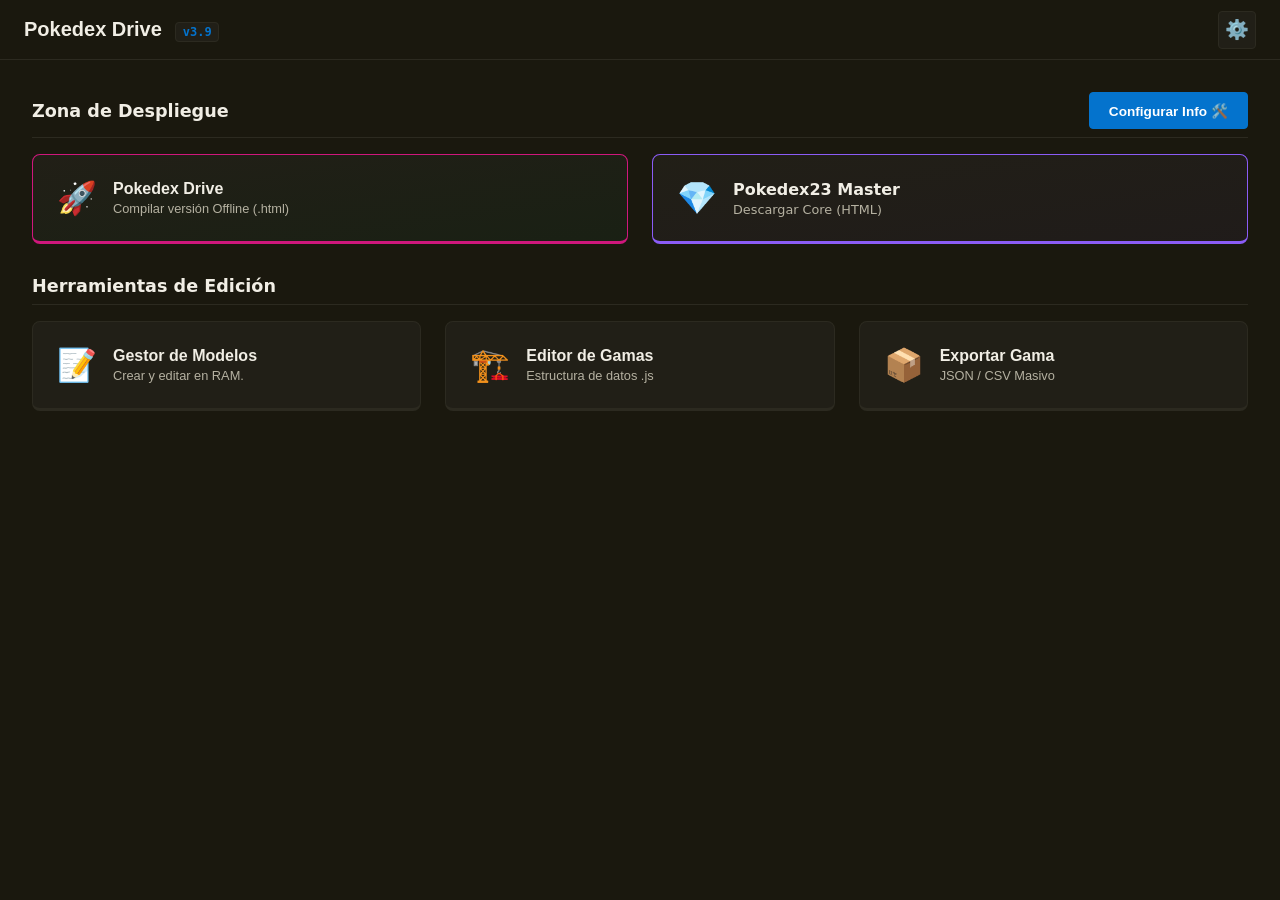
==== commit 3b2dd9b8: "Actualizar index.html" ====
--- a/admin/index.html
+++ b/admin/index.html
@@ -4,40 +4,68 @@
     <meta charset="UTF-8">
     <meta name="viewport" content="width=device-width, initial-scale=1.0">
     <title>Admin - Pokedex Drive</title>
+
     <link rel="stylesheet" href="admin.css">
+
+    <!-- Bootloader Admin -->
     <script>
-        // BOOTLOADER ADMIN
-        window.APP_DB = { products: [], schemas: {}, registerProduct: function(p) { this.products.push(p); }, registerSchema: function(k, s) { this.schemas[k] = s; } };
+        window.APP_DB = { 
+            products: [], 
+            schemas: {}, 
+            registerProduct: function(p) { this.products.push(p); }, 
+            registerSchema: function(k, s) { this.schemas[k] = s; } 
+        };
         const basePath = '../'; 
         try {
-            const xhr = new XMLHttpRequest(); xhr.open('GET', basePath + 'db/manifest.json', false); xhr.send(null);
+            const xhr = new XMLHttpRequest();
+            xhr.open('GET', basePath + 'db/manifest.json', false);
+            xhr.send(null);
             if (xhr.status === 200) {
-                const m = JSON.parse(xhr.responseText);
-                m.schemas.forEach(p => document.write('<script src="' + basePath + p + '"><\/script>'));
-                m.bulk_gamas.forEach(j => { const x = new XMLHttpRequest(); x.open('GET', basePath + j, false); x.send(null); if (x.status === 200) JSON.parse(x.responseText).forEach(p => window.APP_DB.registerProduct(p)); });
-                Object.values(m.products).forEach(l => l.forEach(j => { const x = new XMLHttpRequest(); x.open('GET', basePath + j, false); x.send(null); if (x.status === 200) window.APP_DB.registerProduct(JSON.parse(x.responseText)); }));
+                const manifest = JSON.parse(xhr.responseText);
+                manifest.schemas.forEach(path => { document.write('<script src="' + basePath + path + '"><\/script>'); });
+                manifest.bulk_gamas.forEach(jsonPath => { 
+                    const x = new XMLHttpRequest(); x.open('GET', basePath + jsonPath, false); x.send(null); 
+                    if (x.status === 200) JSON.parse(x.responseText).forEach(pr => window.APP_DB.registerProduct(pr)); 
+                });
+                Object.values(manifest.products).forEach(productList => { 
+                    productList.forEach(jsonPath => { 
+                        const x = new XMLHttpRequest(); x.open('GET', basePath + jsonPath, false); x.send(null); 
+                        if (x.status === 200) window.APP_DB.registerProduct(JSON.parse(x.responseText)); 
+                    });
+                });
             }
-        } catch (e) { console.warn("Offline Mode"); }
+        } catch (e) { console.warn("Modo offline o error carga DB."); }
     </script>
+    
+    <!-- LÓGICA PRINCIPAL -->
     <script src="admin.js" defer></script>
+    
+    <!-- MOTOR DRIVE (CRÍTICO PARA EXPORTACIÓN) -->
     <script src="pokedexdrive.js" defer></script>
 </head>
+
 <body>
     <header class="admin-header">
         <div class="header-content">
-            <div class="header-left"><button id="home-btn" class="app-title-btn"><h1 class="app-title">Pokedex Drive <span class="app-version">v4.0</span></h1></button></div>
+            <div class="header-left">
+                <button id="home-btn" class="app-title-btn">
+                    <h1 class="app-title">Pokedex Drive <span class="app-version">v3.9</span></h1>
+                </button>
+            </div>
+            
             <div class="header-right">
-                <div id="editor-controls" style="display:none; gap:0.5rem; margin-right:1rem; border-right:1px solid var(--color-border); padding-right:1rem;">
-                    <button id="btn-save-memory" class="header-icon-btn action-btn-green" title="Guardar RAM">💾</button>
-                    <button id="btn-export-file" class="header-icon-btn action-btn-blue" title="Descargar Archivo">⬇️</button>
-                </div>
+                <div id="editor-controls" style="display: none; gap: 0.5rem; margin-right: 1rem; border-right: 1px solid var(--color-border); padding-right: 1rem;">
+                    <button id="btn-save-memory" class="header-icon-btn action-btn-green" title="Guardar en Memoria (RAM)">💾</button>
+                    <button id="btn-export-file" class="header-icon-btn action-btn-blue" title="Descargar Archivo JSON">⬇️</button>
+                </div>
+
                 <div class="settings-wrapper">
-                    <button id="settings-btn" class="header-icon-btn">⚙️</button>
-                    <div id="settings-menu" class="settings-dropdown">
+                    <button id="settings-btn" class="header-icon-btn" title="Menú">⚙️</button>
+                    <div id="settings-menu" class="settings-dropdown" style="display: none;">
                         <button id="library-menu-toggle" class="settings-dropdown-btn">📚 Biblioteca</button>
-                        <button id="theme-btn" class="settings-dropdown-btn">🎨 Tema</button>
+                        <button id="theme-btn" class="settings-dropdown-btn">🎨 Tema Random</button>
                         <button id="info-btn" class="settings-dropdown-btn">ℹ️ Info</button>
-                        <a href="../index.html" class="settings-dropdown-btn">📖 Pokedex</a>
+                        <a href="../index.html" class="settings-dropdown-btn">📖 Ir a Pokedex</a>
                     </div>
                 </div>
             </div>
@@ -45,60 +73,94 @@
     </header>
 
     <main class="admin-content-area">
+        <!-- PANEL GENERAL -->
         <div id="panel-general" class="content-panel active">
+            <!-- ZONA DE DESPLIEGUE -->
             <div class="deployment-zone">
                 <div class="zone-header">
                     <h2 class="futuristic-title no-border mb-0">Zona de Despliegue</h2>
                     <button id="drive-config-btn" class="futuristic-button small-btn">Configurar Info 🛠️</button>
                 </div>
                 <hr class="separator-line">
+                
                 <div class="deployment-grid">
                     <button id="drive-builder-trigger" class="nav-card special-card drive-card">
                         <span class="nav-card-icon">🚀</span>
-                        <div class="nav-card-text"><h3>Pokedex Drive</h3><p>Compilar versión Offline (.html)</p></div>
+                        <div class="nav-card-text">
+                            <h3>Pokedex Drive</h3>
+                            <p>Compilar versión Offline (.html)</p>
+                        </div>
                     </button>
                     <a href="pokedex23_master.html" download class="nav-card special-card master-card text-decoration-none">
                         <span class="nav-card-icon">💎</span>
-                        <div class="nav-card-text"><h3>Pokedex23 Master</h3><p>Descargar Core (HTML)</p></div>
+                        <div class="nav-card-text">
+                            <h3>Pokedex23 Master</h3>
+                            <p>Descargar Core (HTML)</p>
+                        </div>
                     </a>
                 </div>
             </div>
-            <div class="tools-zone" style="margin-top:2rem;">
-                <h2 class="futuristic-title">Herramientas</h2>
+
+            <!-- HERRAMIENTAS -->
+            <div class="tools-zone" style="margin-top: 2rem;">
+                <h2 class="futuristic-title">Herramientas de Edición</h2>
                 <div class="nav-card-grid">
-                    <button class="nav-card" data-panel="model-hub"><span class="nav-card-icon">📝</span><h3>Gestor Modelos</h3></button>
-                    <button class="nav-card" data-panel="schema-hub"><span class="nav-card-icon">🏗️</span><h3>Editor Gamas</h3></button>
-                    <button class="nav-card" data-panel="export-gama"><span class="nav-card-icon">📦</span><h3>Exportar</h3></button>
-                </div>
-            </div>
-        </div>
-
+                    <button class="nav-card" data-panel="model-hub">
+                        <span class="nav-card-icon">📝</span>
+                        <div class="nav-card-text">
+                            <h3>Gestor de Modelos</h3>
+                            <p>Crear y editar en RAM.</p>
+                        </div>
+                    </button>
+                    <button class="nav-card" data-panel="schema-hub">
+                        <span class="nav-card-icon">🏗️</span>
+                        <div class="nav-card-text">
+                            <h3>Editor de Gamas</h3>
+                            <p>Estructura de datos .js</p>
+                        </div>
+                    </button>
+                    <button class="nav-card" data-panel="export-gama">
+                        <span class="nav-card-icon">📦</span>
+                        <div class="nav-card-text">
+                            <h3>Exportar Gama</h3>
+                            <p>JSON / CSV Masivo</p>
+                        </div>
+                    </button>
+                </div>
+            </div>
+        </div>
+
+        <!-- PANEL: MODEL HUB -->
         <div id="panel-model-hub" class="content-panel">
             <div class="futuristic-card center-limit">
-                <h2 class="futuristic-title">Editar Modelo</h2>
-                <input type="text" id="search-model" placeholder="..." class="futuristic-input w-full">
+                <h2 class="futuristic-title">1. Editar Modelo</h2>
+                <input type="text" id="search-model" placeholder="Buscar modelo..." class="futuristic-input w-full">
                 <div id="model-results-list" class="futuristic-list full-list-visible short-list"></div>
-                <h2 class="futuristic-title mt-4">Nuevo Modelo</h2>
+                
+                <h2 class="futuristic-title" style="margin-top:2rem;">2. Crear Nuevo</h2>
                 <div class="control-group-box">
-                    <div class="mb-4"><label class="futuristic-label">Gama:</label><select id="create-model-schema-select" class="futuristic-select w-full"></select></div>
-                    <div class="mb-4"><label class="futuristic-label">ID:</label><input type="text" id="create-model-id" class="futuristic-input w-full"></div>
-                    <button id="create-model-btn" class="futuristic-button w-full">Crear</button>
-                </div>
-            </div>
-        </div>
-
+                    <div class="mb-4"><label class="futuristic-label">Gama:</label><select id="create-model-schema-select" class="futuristic-select w-full"><option value="">--</option></select></div>
+                    <div class="mb-4"><label class="futuristic-label">ID Modelo:</label><input type="text" id="create-model-id" class="futuristic-input w-full"></div>
+                    <button id="create-model-btn" class="futuristic-button w-full">Crear en RAM</button>
+                </div>
+            </div>
+        </div>
+        
+        <!-- PANEL: SCHEMA HUB -->
         <div id="panel-schema-hub" class="content-panel">
             <div class="futuristic-card center-limit">
-                <h2 class="futuristic-title">Gamas</h2>
+                <h2 class="futuristic-title">Gamas Disponibles</h2>
                 <div id="schema-results-list" class="futuristic-list full-list-visible short-list"></div>
-                <h2 class="futuristic-title mt-4">Nueva Gama</h2>
+                <h2 class="futuristic-title" style="margin-top:2rem;">Nueva Gama</h2>
                 <div class="control-group-box">
-                    <label class="futuristic-label">Key:</label><input type="text" id="new-schema-key" class="futuristic-input w-full">
-                    <button id="create-schema-btn" class="futuristic-button w-full mt-2">Crear</button>
-                </div>
-            </div>
-        </div>
-
+                    <label class="futuristic-label">Clave (ej: smartphone):</label>
+                    <input type="text" id="new-schema-key" class="futuristic-input w-full">
+                    <button id="create-schema-btn" class="futuristic-button w-full mt-2">Crear Estructura</button>
+                </div>
+            </div>
+        </div>
+        
+        <!-- EDITOR MODELO -->
         <div id="panel-edit-model" class="content-panel">
             <div class="editor-card">
                 <div class="editor-header"><h2 id="product-title" class="spec-title">Editor</h2></div>
@@ -107,29 +169,36 @@
                         <div class="control-group"><label class="futuristic-label">ID:</label><input type="text" id="edit-model-id" class="futuristic-input w-full" readonly></div>
                         <div class="control-group"><label class="futuristic-label">Gama:</label><input type="text" id="edit-schema-key-display" class="futuristic-input w-full" readonly disabled></div>
                     </div>
-                    <p id="editor-placeholder" class="text-gray-400">...</p>
+                    <p id="editor-placeholder" class="text-gray-400">Cargando campos...</p>
                 </form>
             </div>
         </div>
-
+        
+        <!-- EDITOR ESQUEMA -->
         <div id="panel-edit-schema" class="content-panel">
             <div class="editor-card">
                 <h2 id="schema-title" class="spec-title">Editor Estructura</h2>
                 <div id="schema-editor-form" class="editor-form-fields">
-                    <div class="editor-key-fields"><div class="control-group"><label class="futuristic-label">Key:</label><input type="text" id="edit-schema-key" class="futuristic-input w-full" readonly disabled></div></div>
+                    <div class="editor-key-fields">
+                        <div class="control-group"><label class="futuristic-label">Key:</label><input type="text" id="edit-schema-key" class="futuristic-input w-full" readonly disabled></div>
+                    </div>
                 </div>
                 <button id="add-group-btn" class="futuristic-button schema-add-group-btn">+ Grupo</button>
             </div>
         </div>
-
+        
+        <!-- PANEL EXPORTAR -->
         <div id="panel-export-gama" class="content-panel">
             <div class="futuristic-card center-limit">
-                <h2 class="futuristic-title">Exportación</h2>
+                <h2 class="futuristic-title">Exportación Masiva</h2>
                 <div class="gama-export-controls">
-                    <div class="control-group flex-grow"><label class="futuristic-label">Gama:</label><select id="gama-export-select" class="futuristic-select w-full"></select></div>
+                    <div class="control-group flex-grow" style="width:100%;margin-bottom:1rem;">
+                        <label class="futuristic-label">Seleccionar Gama:</label>
+                        <select id="gama-export-select" class="futuristic-select w-full"><option value="">--</option></select>
+                    </div>
                     <div class="export-buttons-container">
-                        <button id="export-gama-json-btn" class="futuristic-button">JSON</button>
-                        <button id="export-gama-csv-btn" class="futuristic-button csv-button">CSV</button>
+                        <button id="export-gama-json-btn" class="futuristic-button">⬇ JSON</button>
+                        <button id="export-gama-csv-btn" class="futuristic-button csv-button">📊 CSV</button>
                     </div>
                 </div>
                 <div id="gama-export-list" class="gama-export-list"></div>
@@ -140,11 +209,14 @@
     <!-- MODALES -->
     <div id="drive-config-modal" class="modal-container" style="display: none;">
         <div class="info-modal-content futuristic-card">
-            <div class="modal-header"><h2 class="futuristic-title" style="margin:0;">Configurar Drive</h2><button id="drive-config-close-btn" class="modal-close-btn">×</button></div>
+            <div class="modal-header">
+                <h2 class="futuristic-title" style="margin:0;">Configurar Pokedex Drive</h2>
+                <button id="drive-config-close-btn" class="modal-close-btn">&times;</button>
+            </div>
             <div class="modal-body">
-                <div class="control-group mb-4"><label class="futuristic-label">Título:</label><input type="text" id="conf-drive-title" class="futuristic-input w-full"></div>
+                <div class="control-group mb-4"><label class="futuristic-label">Título App:</label><input type="text" id="conf-drive-title" class="futuristic-input w-full"></div>
                 <div class="control-group mb-4"><label class="futuristic-label">Versión:</label><input type="text" id="conf-drive-version" class="futuristic-input w-full"></div>
-                <div class="control-group mb-4"><label class="futuristic-label">Intro:</label><textarea id="conf-drive-text" class="futuristic-textarea" rows="4"></textarea></div>
+                <div class="control-group mb-4"><label class="futuristic-label">Texto Info:</label><textarea id="conf-drive-text" class="futuristic-textarea" rows="4"></textarea></div>
                 <button id="conf-drive-save-btn" class="futuristic-button w-full action-btn-green">Guardar</button>
             </div>
         </div>
@@ -152,38 +224,54 @@
 
     <div id="library-modal" class="modal-container" style="display: none;">
         <div class="info-modal-content futuristic-card library-modal-content">
-            <div class="modal-header compact-header"><h2 class="futuristic-title" style="margin:0;">Biblioteca (RAM)</h2><button id="library-close-btn" class="modal-close-btn">×</button></div>
+            <div class="modal-header compact-header">
+                <h2 class="futuristic-title" style="margin:0; font-size: 1.1rem;">Biblioteca Virtual (RAM)</h2>
+                <button id="library-close-btn" class="modal-close-btn">&times;</button>
+            </div>
             <div class="modal-body compact-body">
-                <div class="library-section"><div class="lib-sec-header"><h3 class="futuristic-label">Gamas</h3></div><div id="library-gama-list" class="library-list"></div></div>
-                <div class="library-section" style="border-top:1px dashed var(--color-border);padding-top:1rem;margin-top:1rem;">
-                    <h3 class="futuristic-label">Importar</h3>
+                <div class="library-section">
+                    <div class="lib-sec-header"><h3 class="futuristic-label" style="margin:0;">Gamas Cargadas</h3></div>
+                    <div id="library-gama-list" class="library-list"></div>
+                </div>
+                <div class="library-section" style="border-top: 1px dashed var(--color-border); padding-top: 1rem; margin-top: 1rem;">
+                    <h3 class="futuristic-label" style="margin-bottom: 0.5rem;">Importar Datos</h3>
                     <div class="upload-area">
-                        <label for="csv-upload-input" class="upload-btn-label">📂 Archivo</label><input type="file" id="csv-upload-input" accept=".csv" style="display:none;">
-                        <textarea id="csv-text-input" class="futuristic-textarea-mini" placeholder="Pegar CSV..."></textarea><button id="csv-text-btn" class="upload-btn-label">Procesar</button>
-                    </div>
-                    <span id="upload-status-text" class="upload-status-text">Format: Admin (;)</span>
-                </div>
-            </div>
-        </div>
-    </div>
-
+                        <label for="csv-upload-input" class="upload-btn-label upload-file-btn">📂 Archivo</label>
+                        <input type="file" id="csv-upload-input" accept=".csv" style="display: none;">
+                        <textarea id="csv-text-input" class="futuristic-textarea-mini" placeholder="Pegar CSV..." rows="1"></textarea>
+                        <button id="csv-text-btn" class="upload-btn-label">Procesar</button>
+                    </div>
+                    <span id="upload-status-text" class="upload-status-text">Formato Admin (;)</span>
+                </div>
+            </div>
+        </div>
+    </div>
+
+    <div id="modal-overlay" class="modal-overlay" style="display: none;"></div>
     <div id="info-modal" class="modal-container" style="display: none;">
         <div class="info-modal-content futuristic-card">
-            <div class="modal-header"><h2 class="futuristic-title">Info</h2><button id="close-info-modal-btn" class="modal-close-btn">×</button></div>
-            <div class="modal-body text-wrap-enabled"><pre style="white-space: pre-wrap;">Admin v4.0</pre></div>
+            <div class="modal-header"><h2 class="futuristic-title" style="margin:0;">Info</h2><button id="close-info-modal-btn" class="modal-close-btn">✕</button></div>
+            <div class="modal-body text-wrap-enabled">
+                <pre style="white-space: pre-wrap; word-break: break-word;">Pokedex Drive Admin v3.9</pre>
+            </div>
         </div>
     </div>
 
     <div id="drive-modal" class="modal-container" style="display: none; z-index: 210;">
         <div class="info-modal-content futuristic-card drive-modal-content">
-            <div class="modal-header"><h2 class="futuristic-title">Compilador</h2><button id="drive-close-btn" class="modal-close-btn">×</button></div>
+            <div class="modal-header"><h2 class="futuristic-title" style="margin:0;">Compilador Drive</h2><button id="drive-close-btn" class="modal-close-btn">&times;</button></div>
             <div class="modal-body drive-body">
-                <div class="drive-progress-container"><div class="drive-progress-bar"><div id="drive-progress-fill" class="drive-progress-fill" style="width:0%"></div></div><span id="drive-percent-text" class="drive-percent">0%</span></div>
+                <div class="drive-progress-container">
+                    <div class="drive-progress-bar"><div id="drive-progress-fill" class="drive-progress-fill" style="width: 0%;"></div></div>
+                    <span id="drive-percent-text" class="drive-percent">0%</span>
+                </div>
                 <div id="drive-log-console" class="drive-console"></div>
-                <div id="drive-action-area" class="drive-actions" style="display:none;"><p class="success-message">¡Listo!</p><button id="drive-download-final-btn" class="futuristic-button w-full">Descargar .html</button></div>
-            </div>
-        </div>
-    </div>
-    <div id="modal-overlay" class="modal-overlay" style="display:none;"></div>
+                <div id="drive-action-area" class="drive-actions" style="display: none;">
+                    <p class="success-message">¡Compilación completada!</p>
+                    <button id="drive-download-final-btn" class="futuristic-button w-full">Descargar HTML Offline</button>
+                </div>
+            </div>
+        </div>
+    </div>
 </body>
 </html>
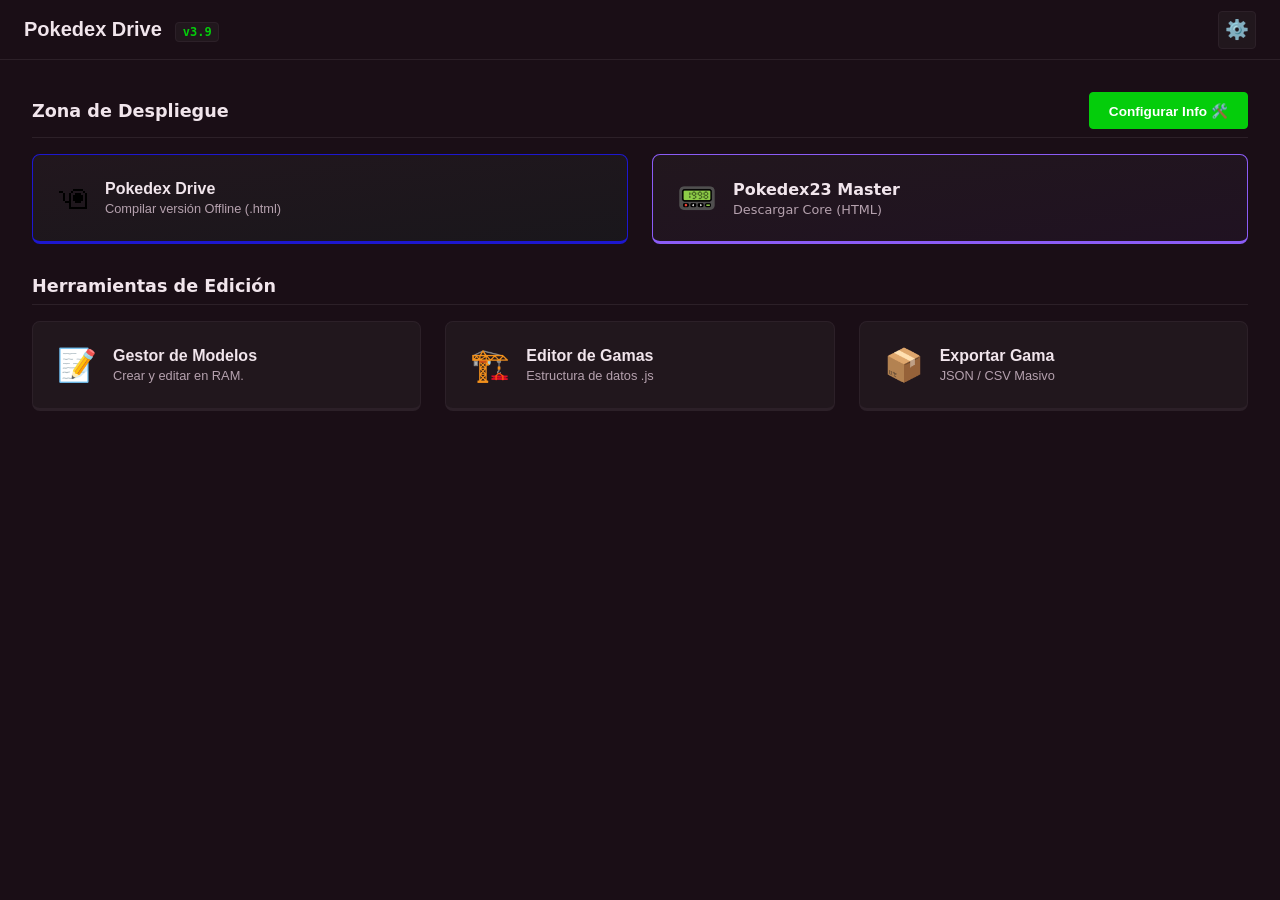
==== commit 299d6b53: "Actualizar index.html" ====
--- a/admin/index.html
+++ b/admin/index.html
@@ -56,7 +56,7 @@
             <div class="header-right">
                 <div id="editor-controls" style="display: none; gap: 0.5rem; margin-right: 1rem; border-right: 1px solid var(--color-border); padding-right: 1rem;">
                     <button id="btn-save-memory" class="header-icon-btn action-btn-green" title="Guardar en Memoria (RAM)">💾</button>
-                    <button id="btn-export-file" class="header-icon-btn action-btn-blue" title="Descargar Archivo JSON">⬇️</button>
+                    <button id="btn-export-file" class="header-icon-btn action-btn-blue" title="Descargar Archivo JSON">️🧬</button>
                 </div>
 
                 <div class="settings-wrapper">
@@ -85,14 +85,14 @@
                 
                 <div class="deployment-grid">
                     <button id="drive-builder-trigger" class="nav-card special-card drive-card">
-                        <span class="nav-card-icon">🚀</span>
+                        <span class="nav-card-icon">🖲</span>
                         <div class="nav-card-text">
                             <h3>Pokedex Drive</h3>
                             <p>Compilar versión Offline (.html)</p>
                         </div>
                     </button>
                     <a href="pokedex23_master.html" download class="nav-card special-card master-card text-decoration-none">
-                        <span class="nav-card-icon">💎</span>
+                        <span class="nav-card-icon">📟</span>
                         <div class="nav-card-text">
                             <h3>Pokedex23 Master</h3>
                             <p>Descargar Core (HTML)</p>
